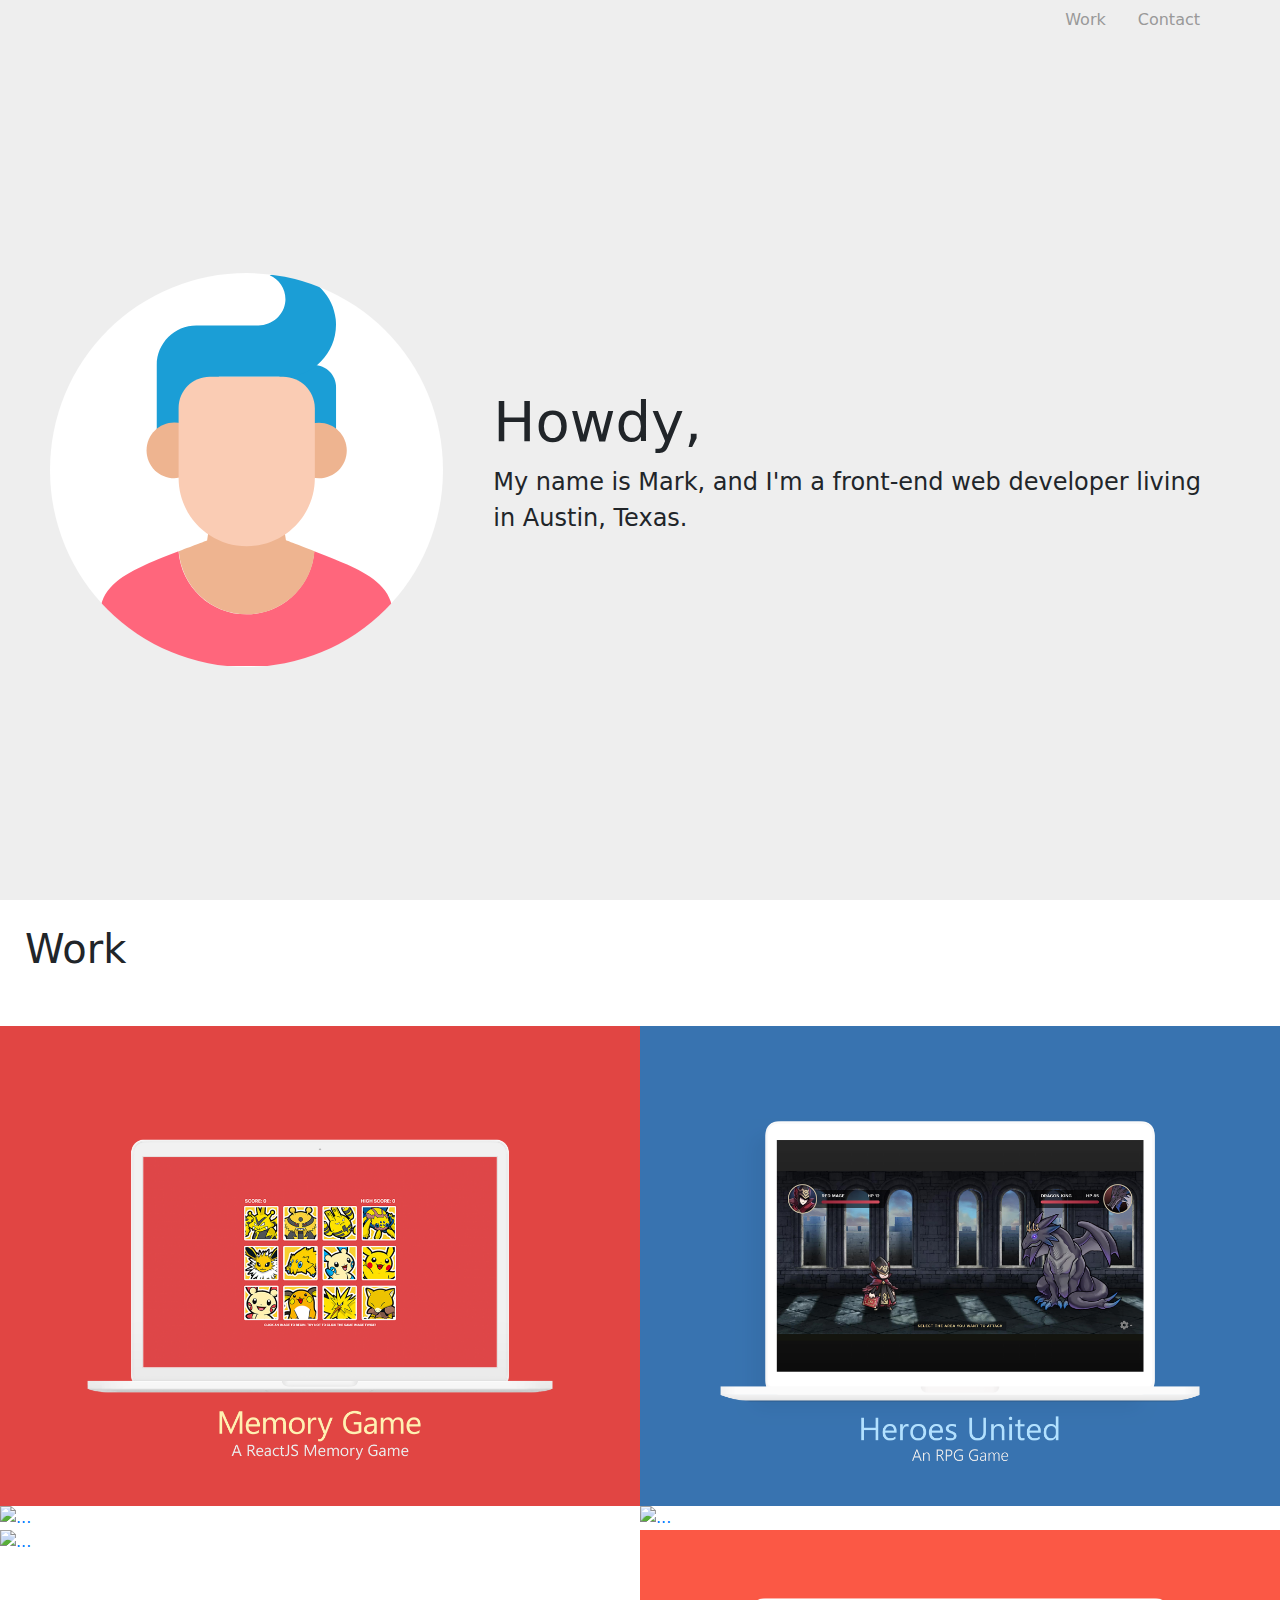
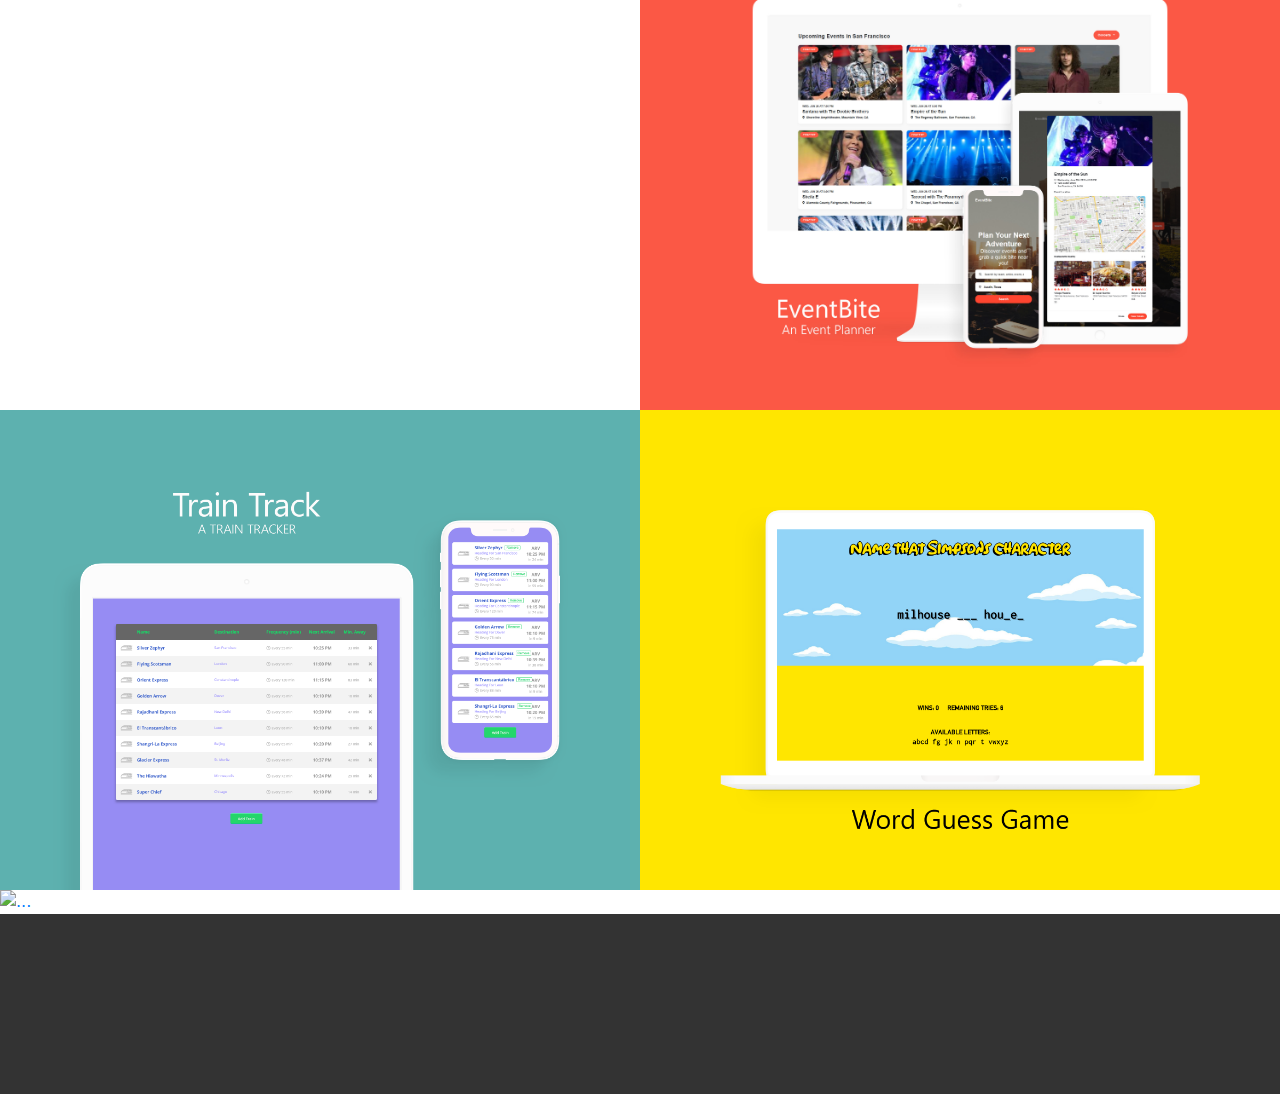
==== index.html @ 24b6d393 "added memory game" ====
<!DOCTYPE html>
<html lang="en">
<head>
    <meta charset="UTF-8">
    <meta name="viewport" content="width=device-width, initial-scale=1.0">
    <meta http-equiv="X-UA-Compatible" content="ie=edge">
    <title>Mark Baker</title>
    <link rel="stylesheet" href="https://stackpath.bootstrapcdn.com/bootstrap/4.3.1/css/bootstrap.min.css" integrity="sha384-ggOyR0iXCbMQv3Xipma34MD+dH/1fQ784/j6cY/iJTQUOhcWr7x9JvoRxT2MZw1T" crossorigin="anonymous">
    <link rel="stylesheet" href="assets/css/style.css">
    <!--  FONT AWESOME  -->
    <script src="https://kit.fontawesome.com/6f1fefd577.js"></script>
    <!--  BOOTSTRAP  -->
    <script src="https://code.jquery.com/jquery-3.3.1.slim.min.js" integrity="sha384-q8i/X+965DzO0rT7abK41JStQIAqVgRVzpbzo5smXKp4YfRvH+8abtTE1Pi6jizo" crossorigin="anonymous"></script>
    <script src="https://cdnjs.cloudflare.com/ajax/libs/popper.js/1.14.7/umd/popper.min.js" integrity="sha384-UO2eT0CpHqdSJQ6hJty5KVphtPhzWj9WO1clHTMGa3JDZwrnQq4sF86dIHNDz0W1" crossorigin="anonymous"></script>
    <script src="https://stackpath.bootstrapcdn.com/bootstrap/4.3.1/js/bootstrap.min.js" integrity="sha384-JjSmVgyd0p3pXB1rRibZUAYoIIy6OrQ6VrjIEaFf/nJGzIxFDsf4x0xIM+B07jRM" crossorigin="anonymous"></script>
</head>
<body>
    <div class="wrapper">
        <nav class="navigation">
            <ul class="nav">
                <!-- <li class="nav-item">
                    <a class="nav-link active" href="#about">About</a>
                </li> -->
                <li class="nav-item">
                    <a class="nav-link" href="#work">Work</a>
                </li>
                <li class="nav-item">
                    <a class="nav-link" href="#contact">Contact</a>
                </li>
            </ul>
        </nav>
        <a name="about"></a>
        <section class="about-container">
            <div class="profile-image"></div>
            <div class="about">
                <h1 class="display-4 greeting">Howdy,</h1>
                <p class="lead">My name is Mark, and I'm a front-end web developer living in Austin, Texas. </p>
                <div class="clear-fix"></div>
            </div>
        </section>
        <a name="work" class="work"><h2>Work</h2></a>
        <section class="work-container">
                <a class="portfolio-links" href="https://markbaker.dev/Memory-Game/"><img src="assets/images/memorygame.png" class="card-image" alt="..."></a>
            <a class="portfolio-links" href="https://heroesunited.herokuapp.com"><img src="assets/images/heroes-united.png" class="card-image" alt="..."></a>
            <a class="portfolio-links" href="https://markb-friendfinder.herokuapp.com/"><img src="assets/images/friendfinder.png" class="card-image" alt="..."></a>
            <a class="portfolio-links" href="https://github.com/i-k0n/Bamazon"><img src="assets/images/bamazon.jpg" class="card-image" alt="..."></a>
            <a class="portfolio-links" href="https://github.com/i-k0n/LIRI"><img src="assets/images/liri.png" class="card-image" alt="..."></a>
            <a class="portfolio-links" href="./work/eventbite/" target="_self"><img src="assets/images/eventbite.jpg" class="card-image" alt="..."></a>
            <a class="portfolio-links" href="https://i-k0n.github.io/Train-Schedule/" target="_blank"><img src="assets/images/train-track.png" class="card-image" alt="..."></a>
            <a class="portfolio-links" href="https://i-k0n.github.io/Word-Guess-Game/" target="_blank"><img src="assets/images/word-guess-game.png" class="card-image" alt="..."></a>
            <a class="portfolio-links" href="https://i-k0n.github.io/GifTastic/" target="_blank"><img src="assets/images/giftastic.jpg" class="card-image" alt="..."></a>
        </section>
        <a name="contact"></a>
        <section class="contact-container">
            <ul>
                <li><a href="mailto:&#x6D;&#x61;&#x72;&#x6B;&#x65;&#x64;&#x77;&#x61;&#x72;&#x64;&#x62;&#x61;&#x6B;&#x65;&#x72;&#x40;&#x67;&#x6D;&#x61;&#x69;&#x6C;&#x2E;&#x63;&#x6F;&#x6D;" target="_blank"><i class="far fa-envelope"></i></a></li>
                <li><a href="https://github.com/i-k0n" target="_blank"><i class="fab fa-github"></i></a></li>
                <li><a href="https://www.linkedin.com/in/mark-baker-3914262a/" target="_blank"><i class="fab fa-linkedin"></i></a></li>
            </ul>
        </section>
    </div>
</body>
</html>
---- assets/css/style.css ----
* {
    box-sizing: border-box;
}

html {
    scroll-behavior: smooth;
}

html, body {

}

body {
    font-family: -apple-system,system-ui,BlinkMacSystemFont,"Segoe UI",Roboto,"Helvetica Neue",Arial,sans-serif;
    overflow-y: auto;
    overflow-y: overlay;
}

ul {
    list-style: none;
    margin: 0;
    padding: 0;
}

li {
    display: inline;
}

.wrapper {
    display: grid;
}

.navigation {

}

.nav {
    justify-content: flex-end;
    padding-right: 5vw;
    background-color: #eee;
}

.single .nav {
    background-color: #fff;
}

a.nav-link {
    color: #999;
}

a.nav-link:hover {
    color: #333;
}

.about {
}

.about-container {
    width: 100%;
    height: calc(100vh - 40px);
    background-color: #eee;
    display: grid;
    grid-template-columns: 1fr 2fr;
    grid-template-rows: 1fr;
    padding: 50px;
}

.profile-image {
    width: 100%;
    padding-top: 100%;
    height: 0;
    background-color: #fff;
    border-radius: 50%;
    /* margin: 50px; */
    background: url(../images/profile.svg) no-repeat #fff;
    align-self: center;
}

.about {
    padding-left: 50px;
    align-self: center;
}

.greeting {
}

.lead {
    font-size: 1.5em;
    font-weight: 200;
}

.clear-fix {
    clear: both;
}

a.work {
    height: 14vh;
}

a.work h2 {
    font-size: 2.5em;
    font-weight: 400;
    padding: 25px 25px 10px;
}

.card-container {
    display: flex;
    /* padding: 10px 50px; */
}

.card {
    width: calc(50% - 10px);
    margin: 15px;
    border-radius: 0.4em;
    border: 0;
}

.green-bg {
    background-image: linear-gradient(#0d7e69, #04BF9D);
}

.orange-bg {
    background-image: linear-gradient(#D97B73, #F2B279);
}

.blue-bg {
    background-image: linear-gradient(#1B7EA6, #66C4D9);
}

.work-container {
}

.card-image {
    width: 50vw;
    float: left;
}

.card-image:hover {
    /* top: 0vw; */
}

a.portfolio-links {
    position: relative;
}

a.portfolio-links img {
    opacity: 1;
}

a.portfolio-links img:hover {
    opacity: 0.85;
}

.contact-container {
    background-color: #333;
    height: 20vmin;
    display: grid;
    justify-content: center;
    align-content: center;
    font-size: 1.75rem;
}

.contact-container li {
    padding: 0.4rem;
}

.contact-container a {
    color: #04BF9D;
}

.contact-container a:hover {
    color: #fff;
}

/*       SINGLE PAGES        */
.single .wrapper {
    margin: 0 4vw;
}

.project-info-short {
    /* padding-left: 4vw; */
}

.project-title {
    font-family: 'Playfair Display', serif;
    margin-bottom: 0;
}

.project-short-info {
    color: #999;
    font-size: 1.2em;
    font-family: 'Source Sans Pro', sans-serif;
}

.single figure {
    padding: 1vw 0;
}

figure img {
    max-width: 92vw;
}

.project-info-writeup {
    padding: 0 5vw;
    color: #333;
}

.project-info-titles {
    font-size: 1.25rem;
    text-transform: uppercase;
    font-family: 'Playfair Display';
}


/*      MEDIA QUERIES       */
@media screen and (max-width: 800px) {

    .about-container {
        grid-template-columns: 1fr;
        grid-template-rows: 1fr 1fr;
    }

    .profile-image {
        justify-self: center;
        width: 70%;
        padding-top: 70%;
    }

    .card-image {
        width: 100vw;
        float: left;
    }
}

@media screen and (max-width: 500px) {

    .profile-image {
        justify-self: center;
        width: 100%;
        padding-top: 100%;
    }
}
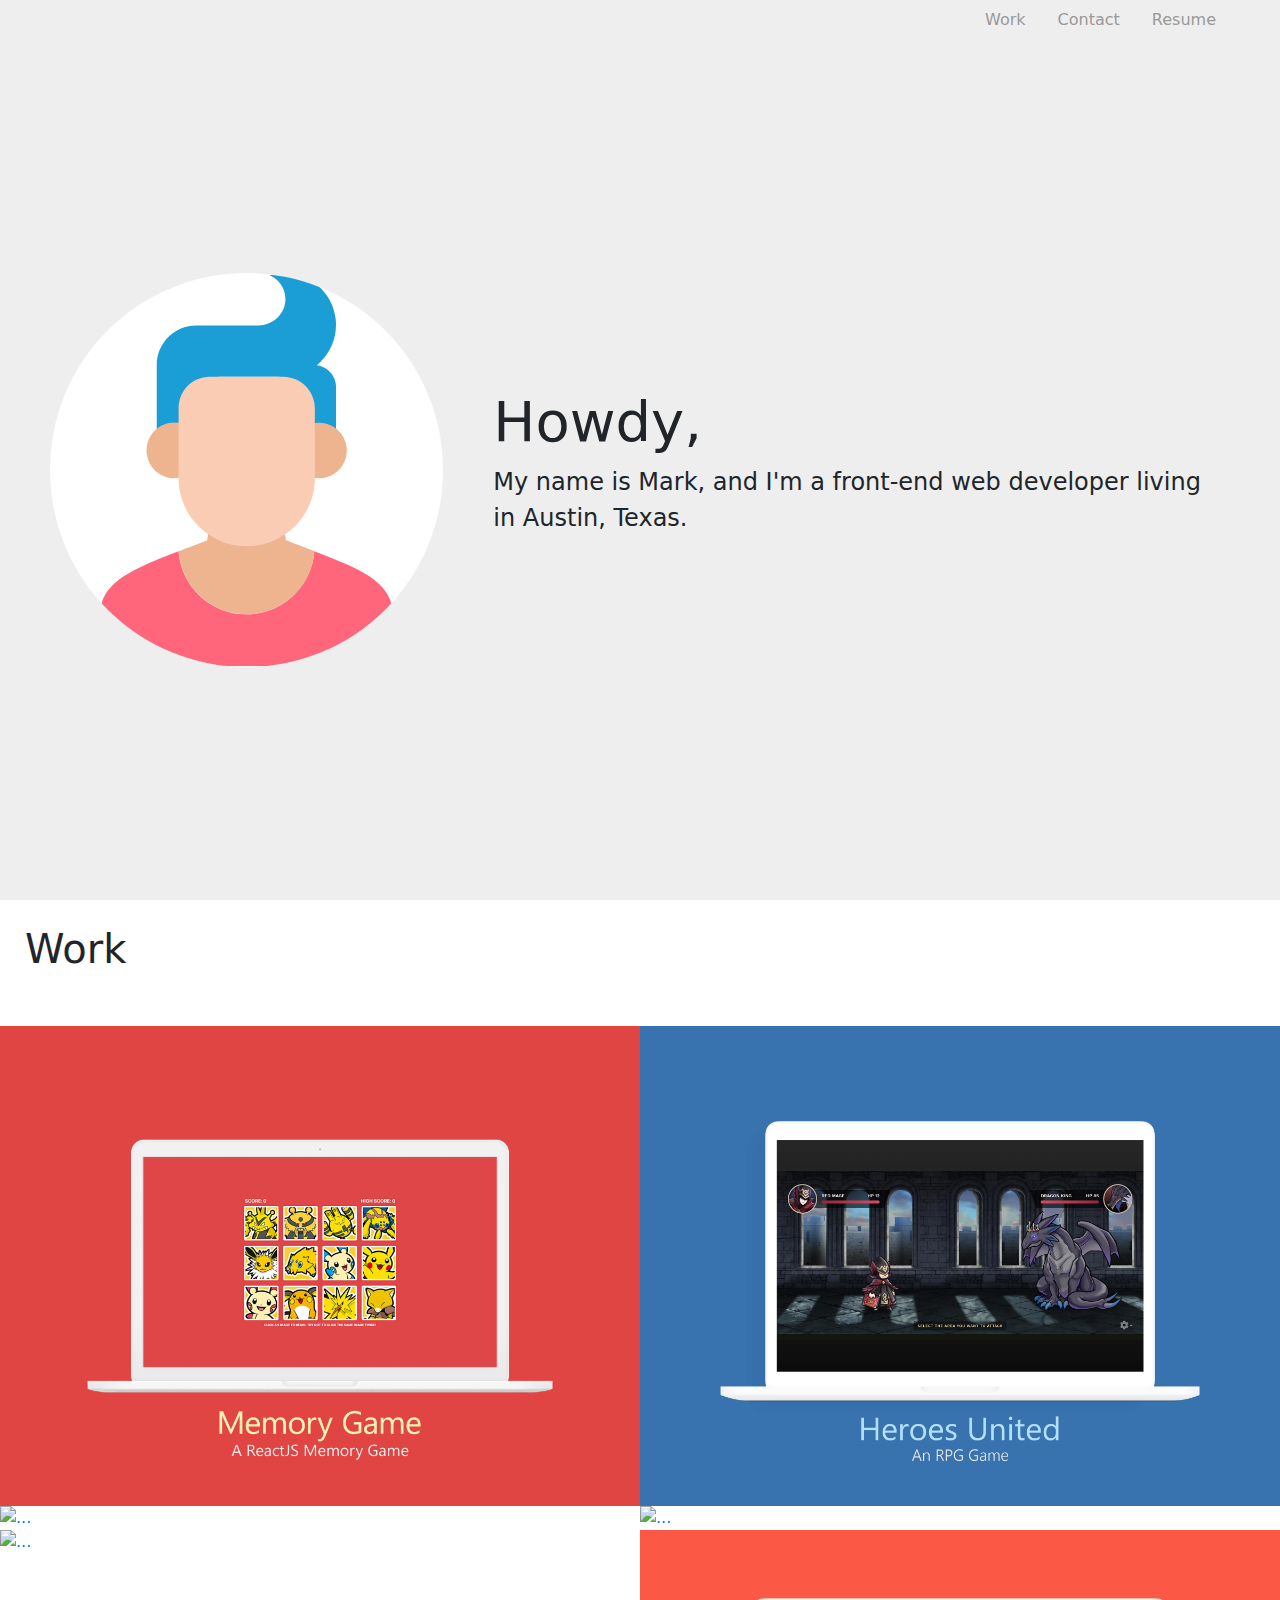
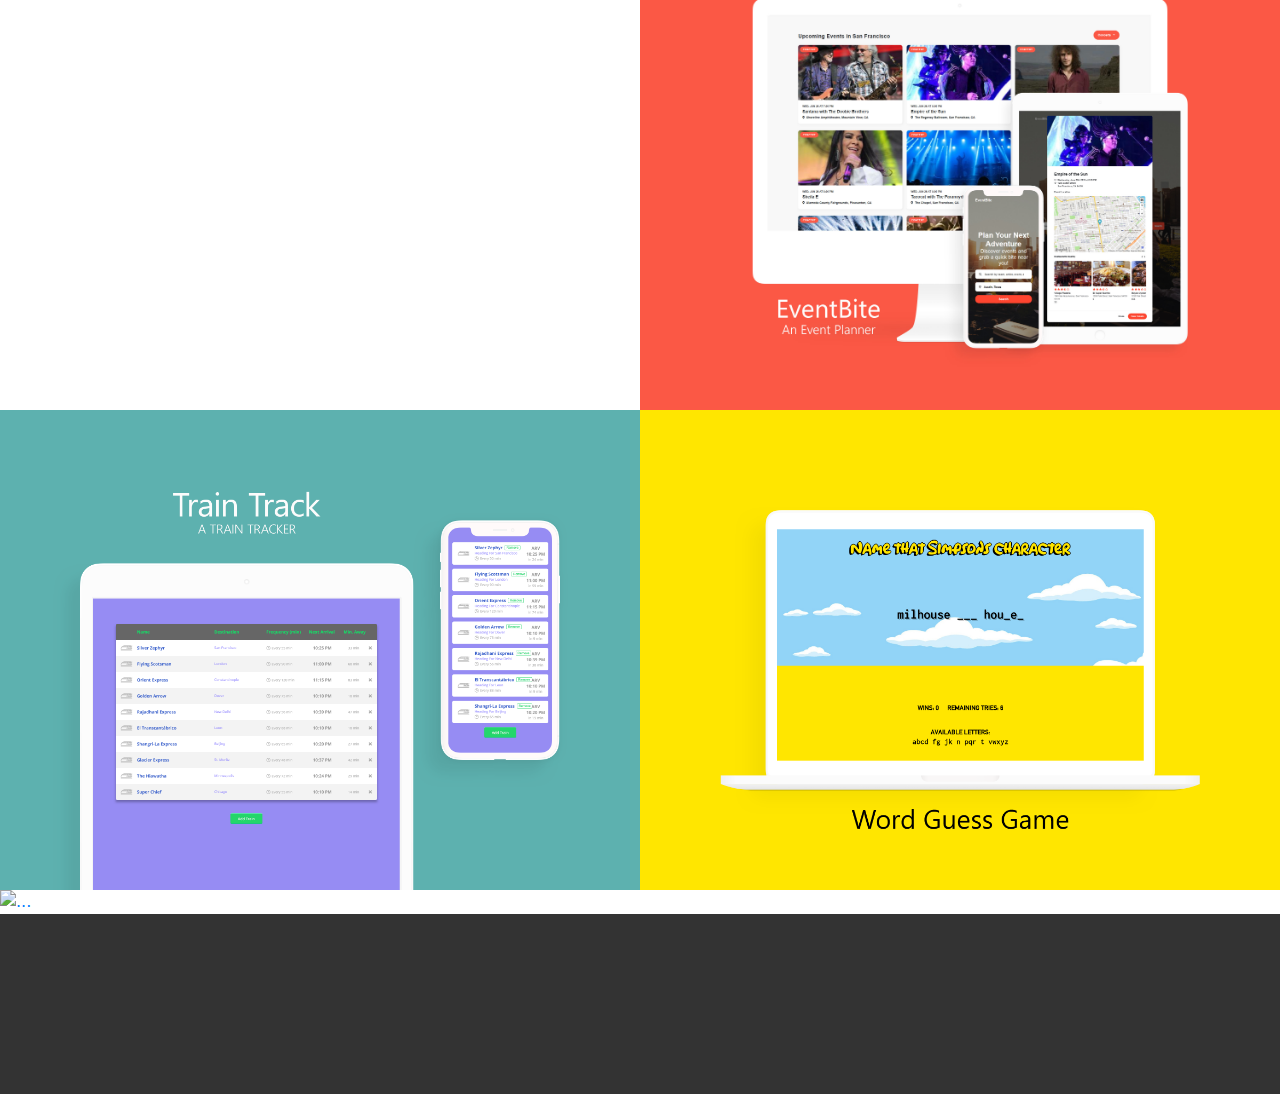
==== commit 84d28482: "added resume link, github button" ====
--- a/index.html
+++ b/index.html
@@ -27,6 +27,9 @@
                 <li class="nav-item">
                     <a class="nav-link" href="#contact">Contact</a>
                 </li>
+                <li class="nav-item">
+                    <a class="nav-link" href="mark-baker-resume.pdf">Resume</a>
+                </li>
             </ul>
         </nav>
         <a name="about"></a>
@@ -40,8 +43,8 @@
         </section>
         <a name="work" class="work"><h2>Work</h2></a>
         <section class="work-container">
-                <a class="portfolio-links" href="https://markbaker.dev/Memory-Game/"><img src="assets/images/memorygame.png" class="card-image" alt="..."></a>
-            <a class="portfolio-links" href="https://heroesunited.herokuapp.com"><img src="assets/images/heroes-united.png" class="card-image" alt="..."></a>
+            <a class="portfolio-links" href="https://markbaker.dev/Memory-Game/"><img src="assets/images/memorygame.png" class="card-image" alt="..."></a>
+            <a class="portfolio-links" href="./work/heroes-united/"><img src="assets/images/heroes-united.png" class="card-image" alt="..."></a>
             <a class="portfolio-links" href="https://markb-friendfinder.herokuapp.com/"><img src="assets/images/friendfinder.png" class="card-image" alt="..."></a>
             <a class="portfolio-links" href="https://github.com/i-k0n/Bamazon"><img src="assets/images/bamazon.jpg" class="card-image" alt="..."></a>
             <a class="portfolio-links" href="https://github.com/i-k0n/LIRI"><img src="assets/images/liri.png" class="card-image" alt="..."></a>
--- a/assets/css/style.css
+++ b/assets/css/style.css
@@ -46,6 +46,10 @@
 
 a.nav-link {
     color: #999;
+}
+
+li.nav-item:last-child > a {
+    padding-right: 0;
 }
 
 a.nav-link:hover {
@@ -173,12 +177,17 @@
 }
 
 /*       SINGLE PAGES        */
+.single {
+    padding-bottom: 8vmax;
+}
+
 .single .wrapper {
     margin: 0 4vw;
-}
-
-.project-info-short {
-    /* padding-left: 4vw; */
+    color: #333;
+}
+
+.project-info-head {
+    padding-left: 5vw;
 }
 
 .project-title {
@@ -187,28 +196,56 @@
 }
 
 .project-short-info {
-    color: #999;
     font-size: 1.2em;
     font-family: 'Source Sans Pro', sans-serif;
+    float: left;
+}
+
+.project-button-link {
+    float: right;
+    margin: 0 .5rem;
+}
+
+a.project-button-link:nth-child(3) {
+    margin-right: 5vw;
+}
+
+.project-button {
+    padding: 0.4rem 0.6rem;
+    border: 0px;
+    border-radius: .25rem;
+    background-color: #333;
+    color: #fff;
+    font-size: 0.9rem;
+    transition: background-color 500ms;
+}
+
+.btn-img {
+    width: 1.1vmax;
+    margin: 0 0.15rem 0.2rem 0;
+}
+
+.project-button:hover {
+    background-color: #275c94;
 }
 
 .single figure {
-    padding: 1vw 0;
+    padding: 0vw 5vw 1vw;
 }
 
 figure img {
-    max-width: 92vw;
+    max-width: 82vw;
 }
 
 .project-info-writeup {
     padding: 0 5vw;
-    color: #333;
 }
 
 .project-info-titles {
     font-size: 1.25rem;
     text-transform: uppercase;
-    font-family: 'Playfair Display';
+    font-family: 'Open Sans', sans-serif;
+    font-weight: 700;
 }
 
 
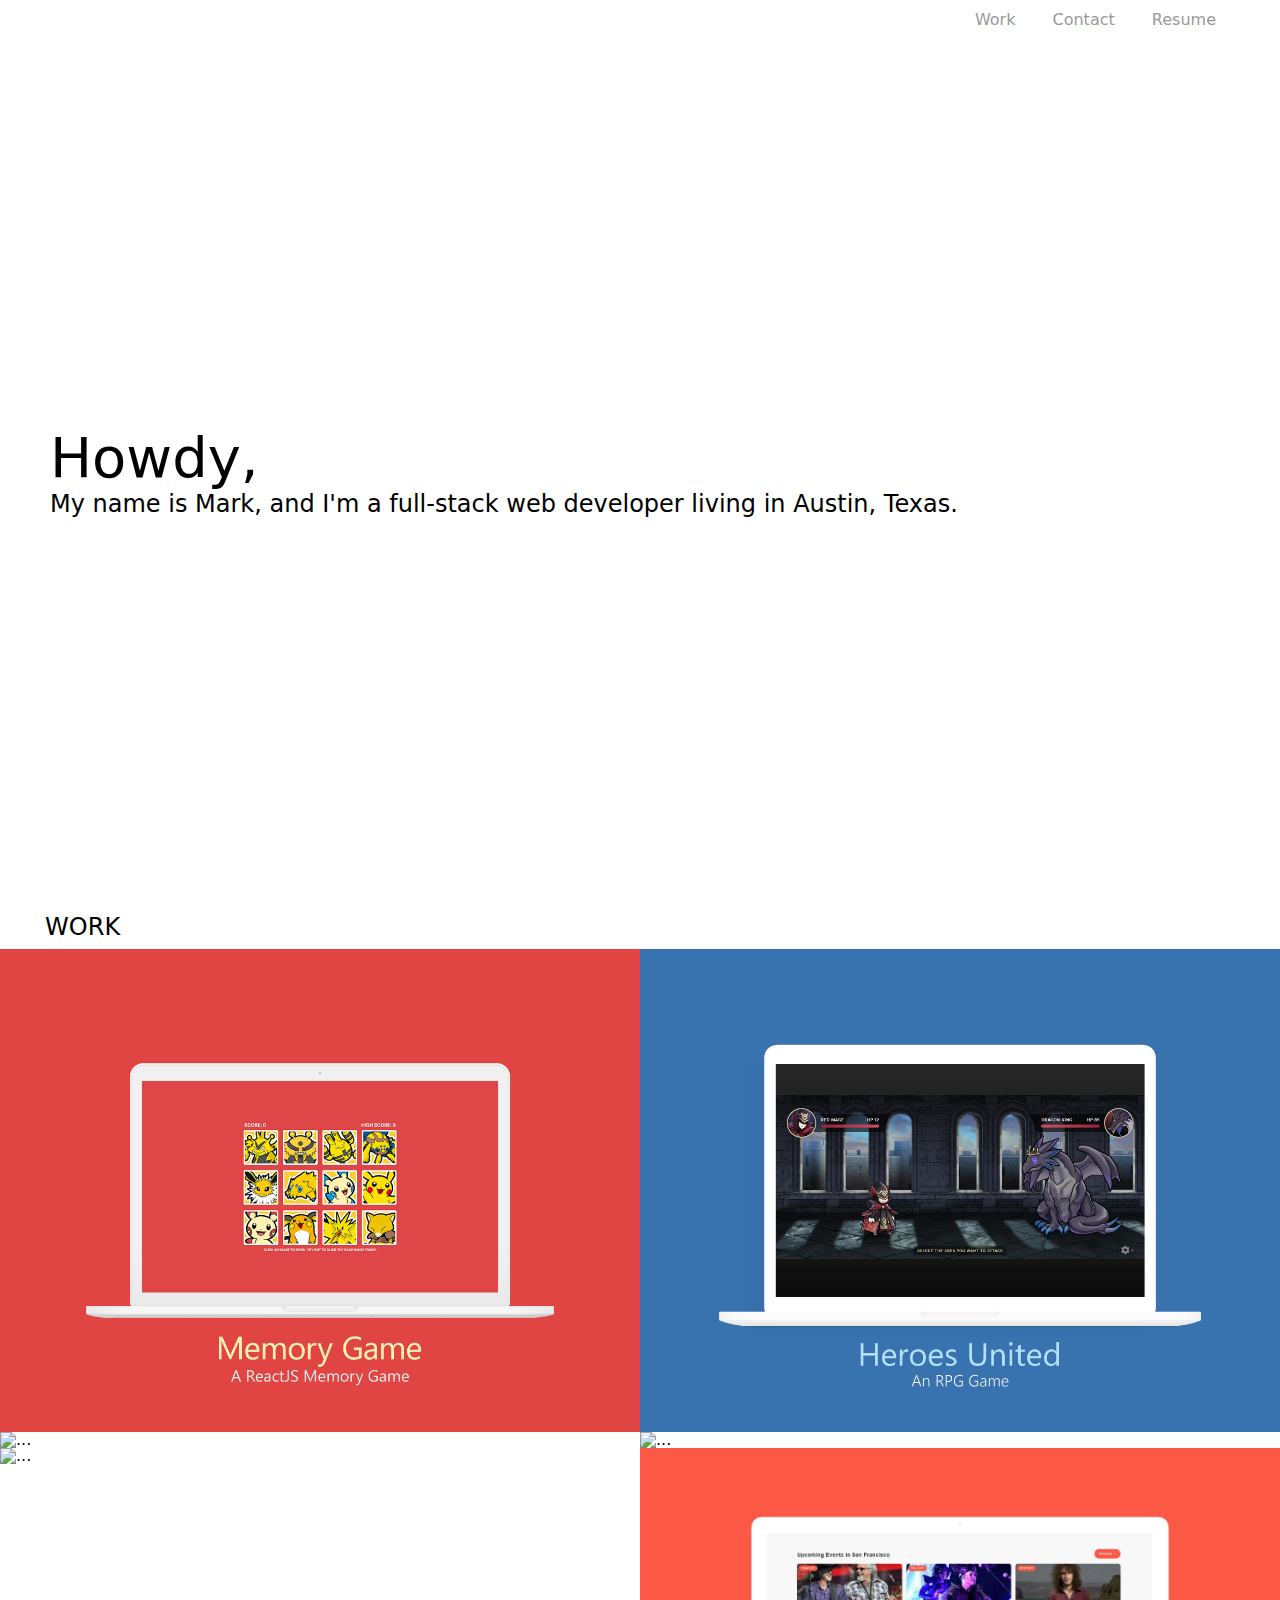
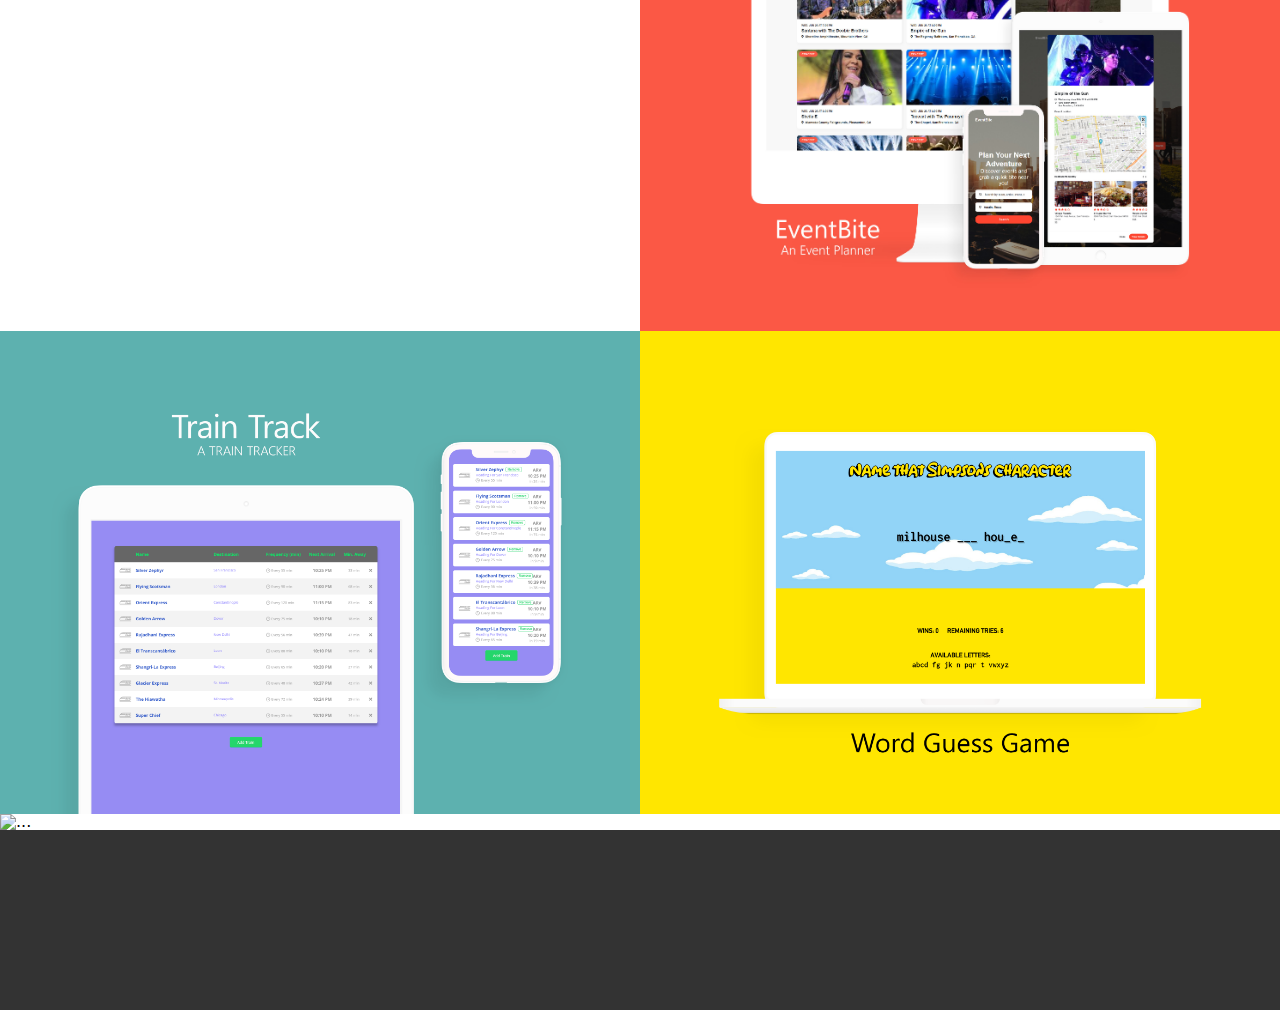
==== commit ae05a2a9: "removed Bootstrap" ====
--- a/index.html
+++ b/index.html
@@ -1,22 +1,28 @@
 <!DOCTYPE html>
 <html lang="en">
+
 <head>
     <meta charset="UTF-8">
     <meta name="viewport" content="width=device-width, initial-scale=1.0">
     <meta http-equiv="X-UA-Compatible" content="ie=edge">
     <title>Mark Baker</title>
-    <link rel="stylesheet" href="https://stackpath.bootstrapcdn.com/bootstrap/4.3.1/css/bootstrap.min.css" integrity="sha384-ggOyR0iXCbMQv3Xipma34MD+dH/1fQ784/j6cY/iJTQUOhcWr7x9JvoRxT2MZw1T" crossorigin="anonymous">
+    <link rel="stylesheet" href="assets/css/reset.css">
     <link rel="stylesheet" href="assets/css/style.css">
     <!--  FONT AWESOME  -->
     <script src="https://kit.fontawesome.com/6f1fefd577.js"></script>
-    <!--  BOOTSTRAP  -->
-    <script src="https://code.jquery.com/jquery-3.3.1.slim.min.js" integrity="sha384-q8i/X+965DzO0rT7abK41JStQIAqVgRVzpbzo5smXKp4YfRvH+8abtTE1Pi6jizo" crossorigin="anonymous"></script>
-    <script src="https://cdnjs.cloudflare.com/ajax/libs/popper.js/1.14.7/umd/popper.min.js" integrity="sha384-UO2eT0CpHqdSJQ6hJty5KVphtPhzWj9WO1clHTMGa3JDZwrnQq4sF86dIHNDz0W1" crossorigin="anonymous"></script>
-    <script src="https://stackpath.bootstrapcdn.com/bootstrap/4.3.1/js/bootstrap.min.js" integrity="sha384-JjSmVgyd0p3pXB1rRibZUAYoIIy6OrQ6VrjIEaFf/nJGzIxFDsf4x0xIM+B07jRM" crossorigin="anonymous"></script>
 </head>
+
 <body>
     <div class="wrapper">
+
         <nav class="navigation">
+            <div class="hamburger-menu">
+                <div class="hamburger">
+                    <span></span>
+                    <span></span>
+                    <span></span>
+                </div>
+            </div>
             <ul class="nav">
                 <!-- <li class="nav-item">
                     <a class="nav-link active" href="#about">About</a>
@@ -34,33 +40,85 @@
         </nav>
         <a name="about"></a>
         <section class="about-container">
-            <div class="profile-image"></div>
+            <!-- <div class="profile-image"></div> -->
             <div class="about">
                 <h1 class="display-4 greeting">Howdy,</h1>
-                <p class="lead">My name is Mark, and I'm a front-end web developer living in Austin, Texas. </p>
+                <p class="lead">My name is Mark, and I'm a full-stack web developer living in Austin, Texas. </p>
                 <div class="clear-fix"></div>
             </div>
         </section>
-        <a name="work" class="work"><h2>Work</h2></a>
+        <a name="work" class="work">
+            <h2><span>#</span>Work</h2>
+        </a>
         <section class="work-container">
-            <a class="portfolio-links" href="https://markbaker.dev/Memory-Game/"><img src="assets/images/memorygame.png" class="card-image" alt="..."></a>
-            <a class="portfolio-links" href="./work/heroes-united/"><img src="assets/images/heroes-united.png" class="card-image" alt="..."></a>
-            <a class="portfolio-links" href="https://markb-friendfinder.herokuapp.com/"><img src="assets/images/friendfinder.png" class="card-image" alt="..."></a>
-            <a class="portfolio-links" href="https://github.com/i-k0n/Bamazon"><img src="assets/images/bamazon.jpg" class="card-image" alt="..."></a>
-            <a class="portfolio-links" href="https://github.com/i-k0n/LIRI"><img src="assets/images/liri.png" class="card-image" alt="..."></a>
-            <a class="portfolio-links" href="./work/eventbite/" target="_self"><img src="assets/images/eventbite.jpg" class="card-image" alt="..."></a>
-            <a class="portfolio-links" href="https://i-k0n.github.io/Train-Schedule/" target="_blank"><img src="assets/images/train-track.png" class="card-image" alt="..."></a>
-            <a class="portfolio-links" href="https://i-k0n.github.io/Word-Guess-Game/" target="_blank"><img src="assets/images/word-guess-game.png" class="card-image" alt="..."></a>
-            <a class="portfolio-links" href="https://i-k0n.github.io/GifTastic/" target="_blank"><img src="assets/images/giftastic.jpg" class="card-image" alt="..."></a>
+            <div class="project-item">
+                <img src="assets/images/memorygame.png" class="card-image" alt="..." />
+                <a class="portfolio-links" href="https://markbaker.dev/Memory-Game/">
+                    <figcaption class="view-project">View Project</figcaption>
+                </a>
+            </div>
+            <div class="project-item">
+                <img src="assets/images/heroes-united.png" class="card-image" alt="..." />
+                <a class="portfolio-links" href="./work/heroes-united/">
+                    <figcaption class="view-project">View Project</figcaption>
+                </a>
+            </div>
+            <div class="project-item">
+                <img src="assets/images/friendfinder.png" class="card-image" alt="..." />
+                <a class="portfolio-links" href="https://markb-friendfinder.herokuapp.com/">
+                    <figcaption class="view-project">View Project</figcaption>
+                </a>
+            </div>
+            <div class="project-item">
+                <img src="assets/images/bamazon.jpg" class="card-image" alt="..." />
+                <a class="portfolio-links" href="https://github.com/i-k0n/Bamazon">
+                    <figcaption class="view-project">View Project</figcaption>
+                </a>
+            </div>
+            <div class="project-item">
+                <img src="assets/images/liri.png" class="card-image" alt="..." />
+                <a class="portfolio-links" href="https://github.com/i-k0n/LIRI">
+                    <figcaption class="view-project">View Project</figcaption>
+                </a>
+            </div>
+            <div class="project-item">
+                <img src="assets/images/eventbite.jpg" class="card-image" alt="..." />
+                <a class="portfolio-links" href="./work/eventbite/">
+                    <figcaption class="view-project">View Project</figcaption>
+                </a>
+            </div>
+            <div class="project-item">
+                <img src="assets/images/train-track.png" class="card-image" alt="..." />
+                <a class="portfolio-links" href="https://i-k0n.github.io/Train-Schedule/">
+                    <figcaption class="view-project">View Project</figcaption>
+                </a>
+            </div>
+            <div class="project-item">
+                <img src="assets/images/word-guess-game.png" class="card-image" alt="..." />
+                <a class="portfolio-links" href="https://i-k0n.github.io/Word-Guess-Game/">
+                    <figcaption class="view-project">View Project</figcaption>
+                </a>
+            </div>
+            <div class="project-item">
+                <img src="assets/images/giftastic.jpg" class="card-image" alt="..." />
+                <a class="portfolio-links" href="https://i-k0n.github.io/GifTastic/">
+                    <figcaption class="view-project">View Project</figcaption>
+                </a>
+            </div>
         </section>
         <a name="contact"></a>
         <section class="contact-container">
             <ul>
-                <li><a href="mailto:&#x6D;&#x61;&#x72;&#x6B;&#x65;&#x64;&#x77;&#x61;&#x72;&#x64;&#x62;&#x61;&#x6B;&#x65;&#x72;&#x40;&#x67;&#x6D;&#x61;&#x69;&#x6C;&#x2E;&#x63;&#x6F;&#x6D;" target="_blank"><i class="far fa-envelope"></i></a></li>
+                <li><a href="mailto:&#x6D;&#x61;&#x72;&#x6B;&#x65;&#x64;&#x77;&#x61;&#x72;&#x64;&#x62;&#x61;&#x6B;&#x65;&#x72;&#x40;&#x67;&#x6D;&#x61;&#x69;&#x6C;&#x2E;&#x63;&#x6F;&#x6D;"
+                        target="_blank"><i class="far fa-envelope"></i></a></li>
                 <li><a href="https://github.com/i-k0n" target="_blank"><i class="fab fa-github"></i></a></li>
-                <li><a href="https://www.linkedin.com/in/mark-baker-3914262a/" target="_blank"><i class="fab fa-linkedin"></i></a></li>
+                <li><a href="https://www.linkedin.com/in/mark-baker-3914262a/" target="_blank"><i
+                            class="fab fa-linkedin"></i></a></li>
+                <li><a href="https://codepen.io/markbaker" target="_blank"><i class="fab fa-codepen"></i></a></li>
             </ul>
         </section>
     </div>
+    <script src="assets/javascript/script.js"></script>
 </body>
+
 </html>--- a/assets/css/style.css
+++ b/assets/css/style.css
@@ -1,279 +1,413 @@
 * {
-    box-sizing: border-box;
+  box-sizing: border-box;
 }
 
 html {
-    scroll-behavior: smooth;
-}
-
-html, body {
-
+  scroll-behavior: smooth;
 }
 
 body {
-    font-family: -apple-system,system-ui,BlinkMacSystemFont,"Segoe UI",Roboto,"Helvetica Neue",Arial,sans-serif;
-    overflow-y: auto;
-    overflow-y: overlay;
+  font-family: -apple-system, system-ui, BlinkMacSystemFont, "Segoe UI", Roboto,
+    "Helvetica Neue", Arial, sans-serif;
+  overflow-y: auto;
+  overflow-y: overlay;
 }
 
 ul {
-    list-style: none;
-    margin: 0;
-    padding: 0;
+  list-style: none;
+  margin: 0;
+  padding: 0;
 }
 
 li {
-    display: inline;
+  display: inline;
+}
+
+a {
+  text-decoration: none;
+  background-color: transparent;
 }
 
 .wrapper {
-    display: grid;
+  display: grid;
 }
 
 .navigation {
-
+  justify-self: end;
+  align-items: center;
+  position: relative;
+  z-index: 1;
+  overflow: hidden;
+  display: flex;
+  height: 40px;
+  right: -256px;
+  transition: 500ms;
+}
+
+.navigation.open {
+    right: 0px;
+}
+
+.hamburger-menu {
+  height: 40px;
+  width: 42px;
+  position: relative;
+  left: 0px;
+  background-color: #fff;
+  cursor: pointer;
+  display: flex;
+}
+
+.hamburger {
+  margin: 0 auto;
+  position: relative;
+  padding: 7px 5px 3px;
+}
+
+.hamburger span {
+  display: block;
+  width: 24px;
+  height: 3px;
+  background-color: #999;
+  margin: 0 auto;
+  position: relative;
+  border-radius: 3px;
+  transition: top 300ms 600ms, transform 150ms 300ms, opacity 150ms 300ms;
+}
+
+.hamburger span:nth-child(1) {
+  top: 5px;
+  transform: rotate(0);
+}
+
+.navigation.open .hamburger span:nth-child(1) {
+  transform: rotate(45deg);
+  top: 13px;
+  transition: top 150ms 300ms, transform 300ms 600ms;
+}
+
+.hamburger span:nth-child(2) {
+  top: 10px;
+}
+
+.navigation.open .hamburger span:nth-child(2) {
+  opacity: 0;
+  transition: opacity 150ms 300ms;
+}
+
+.hamburger span:nth-child(3) {
+  top: 15px;
+  transform: rotate(0);
+}
+
+.navigation.open .hamburger span:nth-child(3) {
+  transform: rotate(-45deg);
+  top: 7px;
+  transition: top 150ms 300ms, transform 300ms 600ms;
 }
 
 .nav {
-    justify-content: flex-end;
-    padding-right: 5vw;
-    background-color: #eee;
+  justify-content: flex-end;
+  padding-right: 5vw;
+  background-color: #fff;
 }
 
 .single .nav {
-    background-color: #fff;
+  background-color: #fff;
 }
 
 a.nav-link {
-    color: #999;
+  color: #999;
+  padding: .5rem 1rem;
 }
 
 li.nav-item:last-child > a {
-    padding-right: 0;
+  padding-right: 0;
 }
 
 a.nav-link:hover {
-    color: #333;
+  color: #333;
+}
+
+.greeting {
+    font-size: 3.5rem;
+    font-weight: 300;
+    line-height: 1.2;
+}
+
+.about-container {
+  width: 100%;
+  height: calc(100vh - 40px);
+  background-color: #fff;
+  display: grid;
+  grid-template-columns: 1fr;
+  grid-template-rows: 1fr;
+  padding: 50px;
+  position: relative;
+}
+
+.about-container::after {
+  content: "";
+  position: absolute;
+  display: block;
+  background: url(../images/angle-down.svg);
+  width: 42px;
+  height: 42px;
+  left: calc(50% - (35px / 2));
+  bottom: 10px;
+  animation: 2s infinite arrow-bounce;
+}
+
+@keyframes arrow-bounce {
+  0% {
+    transform: translateY(-10px);
+  }
+  40% {
+    transform: translateY(0);
+  }
+  100% {
+    transform: translateY(-10px);
+  }
 }
 
 .about {
-}
-
-.about-container {
-    width: 100%;
-    height: calc(100vh - 40px);
-    background-color: #eee;
-    display: grid;
-    grid-template-columns: 1fr 2fr;
-    grid-template-rows: 1fr;
-    padding: 50px;
-}
-
-.profile-image {
-    width: 100%;
-    padding-top: 100%;
-    height: 0;
-    background-color: #fff;
-    border-radius: 50%;
-    /* margin: 50px; */
-    background: url(../images/profile.svg) no-repeat #fff;
-    align-self: center;
-}
-
-.about {
-    padding-left: 50px;
-    align-self: center;
-}
-
-.greeting {
+  padding-left: 0;
+  align-self: center;
 }
 
 .lead {
-    font-size: 1.5em;
-    font-weight: 200;
+  font-size: 1.5em;
+  font-weight: 200;
 }
 
 .clear-fix {
-    clear: both;
-}
-
-a.work {
-    height: 14vh;
+  clear: both;
 }
 
 a.work h2 {
-    font-size: 2.5em;
-    font-weight: 400;
-    padding: 25px 25px 10px;
-}
-
-.card-container {
-    display: flex;
-    /* padding: 10px 50px; */
-}
-
-.card {
-    width: calc(50% - 10px);
-    margin: 15px;
-    border-radius: 0.4em;
-    border: 0;
-}
-
-.green-bg {
-    background-image: linear-gradient(#0d7e69, #04BF9D);
-}
-
-.orange-bg {
-    background-image: linear-gradient(#D97B73, #F2B279);
-}
-
-.blue-bg {
-    background-image: linear-gradient(#1B7EA6, #66C4D9);
+  font-size: 1.5em;
+  font-weight: 400;
+  padding: 15px 25px 10px;
+  text-transform: uppercase;
+}
+
+a.work h2:hover > span {
+  opacity: 1;
+}
+
+a.work > h2 > span {
+  opacity: 0;
+  color: dodgerblue;
+  font-weight: 500;
 }
 
 .work-container {
+  display: grid;
+  grid-template-columns: 1fr;
+}
+
+.project-item {
+  position: relative;
+  display: block;
+  width: 100%;
+  height: 100%;
 }
 
 .card-image {
-    width: 50vw;
-    float: left;
-}
-
-.card-image:hover {
-    /* top: 0vw; */
-}
-
-a.portfolio-links {
-    position: relative;
-}
-
-a.portfolio-links img {
-    opacity: 1;
-}
-
-a.portfolio-links img:hover {
-    opacity: 0.85;
+  max-width: 100%;
+  object-fit: cover;
+  height: 100%;
+  width: 100%;
+}
+
+.view-project {
+  position: absolute;
+  display: flex;
+  flex-direction: column;
+  justify-content: center;
+  align-items: center;
+  top: 0;
+  left: 0;
+  width: 100%;
+  height: 100%;
+  text-align: center;
+  opacity: 0;
+  z-index: 1;
+  transition: 250ms;
+  background-color: #fffd;
+  font-family: -apple-system, BlinkMacSystemFont, "Segoe UI", Roboto, Oxygen,
+    Ubuntu, Cantarell, "Open Sans", "Helvetica Neue", sans-serif;
+  font-size: 1.5rem;
+  color: #000;
+  font-weight: 700;
+  text-transform: uppercase;
+}
+
+.view-project:hover {
+  opacity: 1;
+  font-size: 1.2rem;
 }
 
 .contact-container {
-    background-color: #333;
-    height: 20vmin;
-    display: grid;
-    justify-content: center;
-    align-content: center;
-    font-size: 1.75rem;
+  background-color: #333;
+  height: 20vmin;
+  display: grid;
+  justify-content: center;
+  align-content: center;
+  font-size: 1.75rem;
 }
 
 .contact-container li {
-    padding: 0.4rem;
+  padding: 0.4rem;
 }
 
 .contact-container a {
-    color: #04BF9D;
+  color: #04bf9d;
 }
 
 .contact-container a:hover {
-    color: #fff;
+  color: #fff;
 }
 
 /*       SINGLE PAGES        */
 .single {
-    padding-bottom: 8vmax;
+  padding-bottom: 8vmax;
 }
 
 .single .wrapper {
-    margin: 0 4vw;
-    color: #333;
+  margin: 0 4vw;
+  color: #333;
+  justify-items: center;
+  grid-row-gap: 1rem;
 }
 
 .project-info-head {
-    padding-left: 5vw;
+  padding: 0 5vw;
+  width: 100%;
 }
 
 .project-title {
-    font-family: 'Playfair Display', serif;
-    margin-bottom: 0;
+  font-family: "Playfair Display", serif;
+  margin-bottom: 0;
+}
+
+.project-info-meta-container {
+  display: grid;
+  grid-template-columns: 1fr 140px 115px;
+  grid-template-rows: 1fr;
+  grid-column-gap: 0.5rem;
+  align-items: flex-end;
 }
 
 .project-short-info {
-    font-size: 1.2em;
-    font-family: 'Source Sans Pro', sans-serif;
-    float: left;
-}
-
-.project-button-link {
-    float: right;
-    margin: 0 .5rem;
-}
-
-a.project-button-link:nth-child(3) {
-    margin-right: 5vw;
+  font-size: 1.2em;
+  font-family: "Source Sans Pro", sans-serif;
+  padding-right: 75px;
+  margin-bottom: 0.5rem;
+}
+
+a.project-button-link:nth-child(2) {
+  margin-right: 0;
 }
 
 .project-button {
-    padding: 0.4rem 0.6rem;
-    border: 0px;
-    border-radius: .25rem;
-    background-color: #333;
-    color: #fff;
-    font-size: 0.9rem;
-    transition: background-color 500ms;
+  padding: 0.4rem 0.6rem;
+  border: 0px;
+  border-radius: 0.25rem;
+  background-color: #333;
+  color: #fff;
+  font-size: 0.9rem;
+  transition: background-color 500ms;
 }
 
 .btn-img {
-    width: 1.1vmax;
-    margin: 0 0.15rem 0.2rem 0;
-}
-
-.project-button:hover {
-    background-color: #275c94;
-}
-
-.single figure {
-    padding: 0vw 5vw 1vw;
+  width: 1rem;
+  margin: 0 0.15rem 0.2rem 0;
+}
+
+.heroesunited .project-button:hover {
+  background-color: #275c94;
+}
+
+.eventbite .project-button:hover {
+  background-color: #fb5845;
+}
+
+.heroes-united-animation-examples {
+  padding: 0vw 5vw 1vw;
+  display: flex;
+  flex-direction: row;
+}
+
+.hero-image {
+  margin-top: -0.5rem;
+}
+
+.hero-image img {
+  /* some may not like how this looks */
+  border-top-right-radius: 0.25rem;
+}
+
+figure {
+  margin: 0;
 }
 
 figure img {
-    max-width: 82vw;
+  width: 82vw;
 }
 
 .project-info-writeup {
-    padding: 0 5vw;
+  padding: 0 5vw;
+  width: 100%;
 }
 
 .project-info-titles {
-    font-size: 1.25rem;
-    text-transform: uppercase;
-    font-family: 'Open Sans', sans-serif;
-    font-weight: 700;
-}
-
+  font-size: 1.25rem;
+  text-transform: uppercase;
+  font-family: "Open Sans", sans-serif;
+  font-weight: 700;
+}
+
+/*      VIDEOS      */
+.damage-zones {
+  width: 20vw;
+  margin-right: 20px;
+}
+
+/* breaks above 1085 pixels*/
+
+.damage-animations {
+  width: calc(61.6vw - 20px);
+  height: 20vw;
+  object-fit: cover;
+  object-position: right;
+}
 
 /*      MEDIA QUERIES       */
-@media screen and (max-width: 800px) {
-
-    .about-container {
-        grid-template-columns: 1fr;
-        grid-template-rows: 1fr 1fr;
+/* 
+@media screen and (min-width: 500px) {
+  .navigation {
+    justify-self: end;
+  }
+
+  .about {
+    padding-left: 50px;
+  }
+
+  
+} */
+
+@media screen and (min-width: 500px) {
+
+    .navigation {
+        right: 0;
     }
-
-    .profile-image {
-        justify-self: center;
-        width: 70%;
-        padding-top: 70%;
+    
+    .hamburger-menu {
+      display: none;
     }
 
-    .card-image {
-        width: 100vw;
-        float: left;
-    }
-}
-
-@media screen and (max-width: 500px) {
-
-    .profile-image {
-        justify-self: center;
-        width: 100%;
-        padding-top: 100%;
-    }
-}+    .work-container {
+        grid-template-columns: repeat(auto-fit, minmax(500px, 1fr));
+      }
+  }
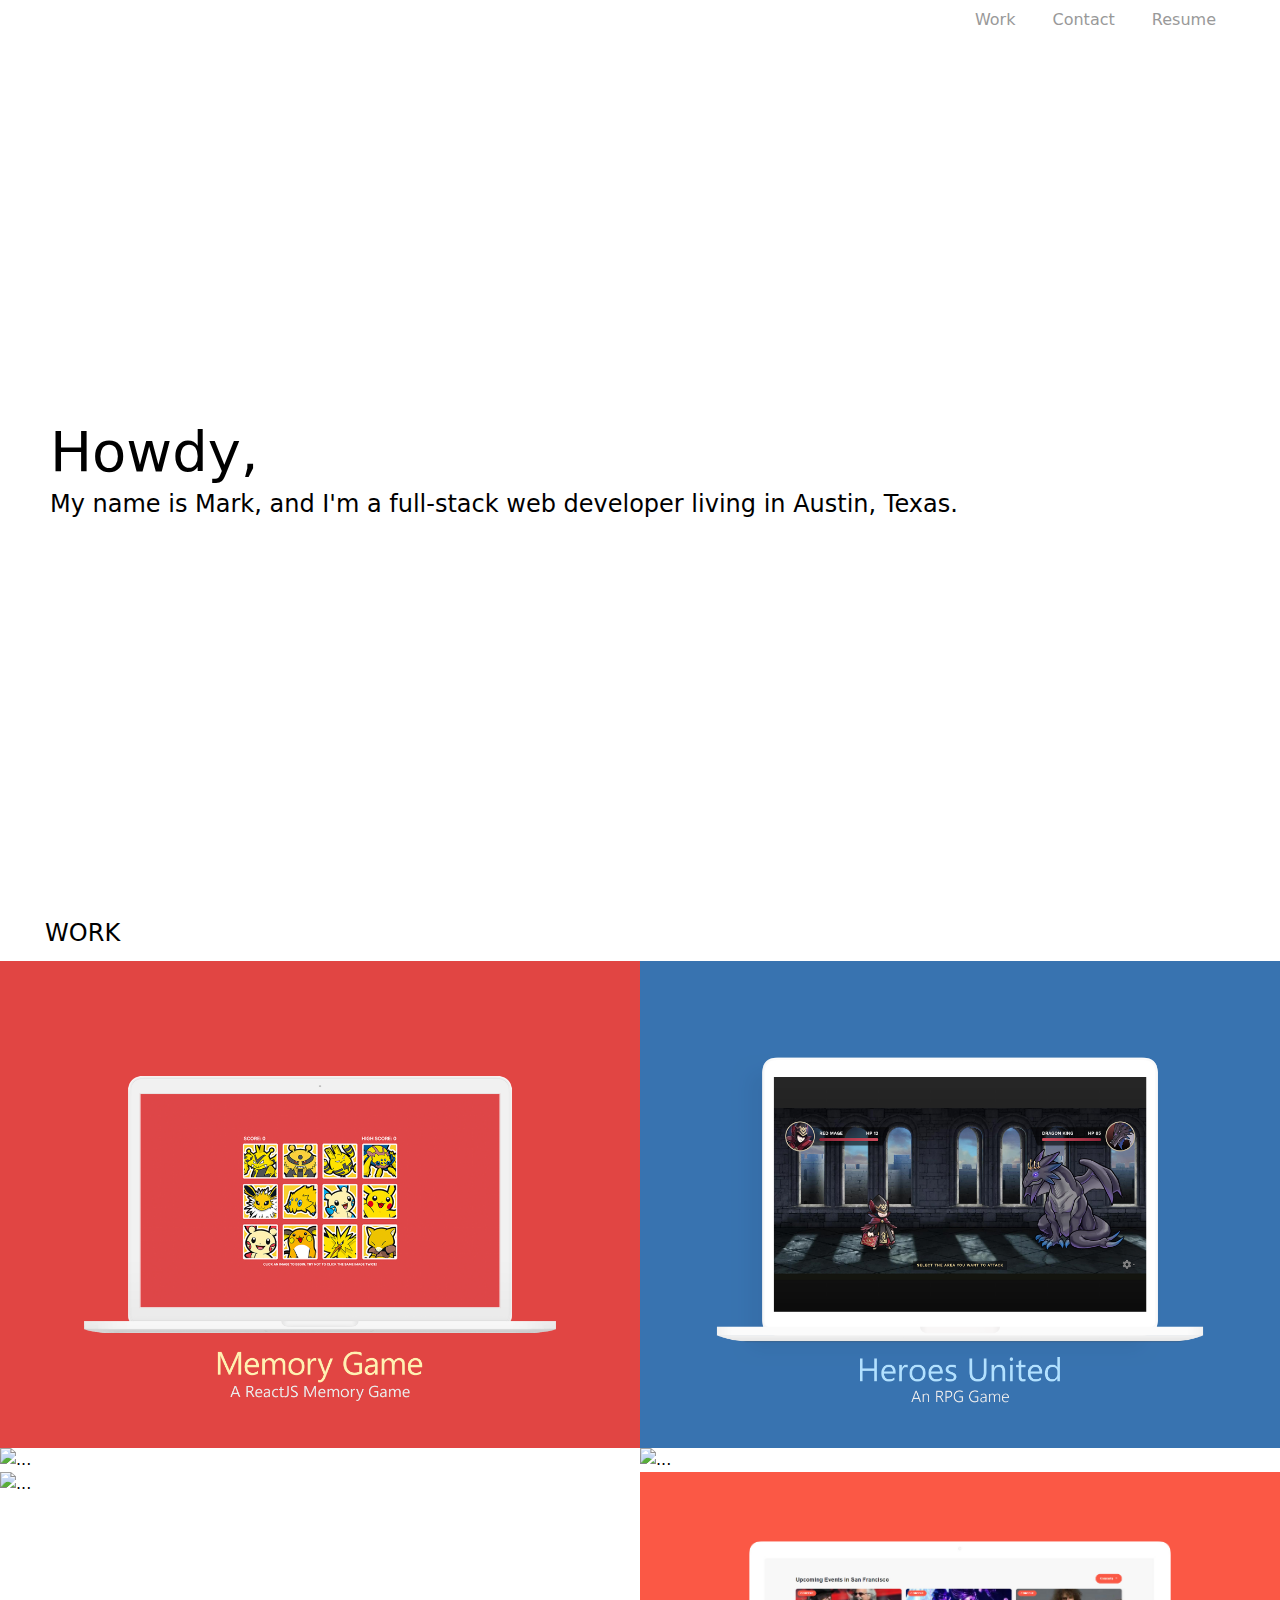
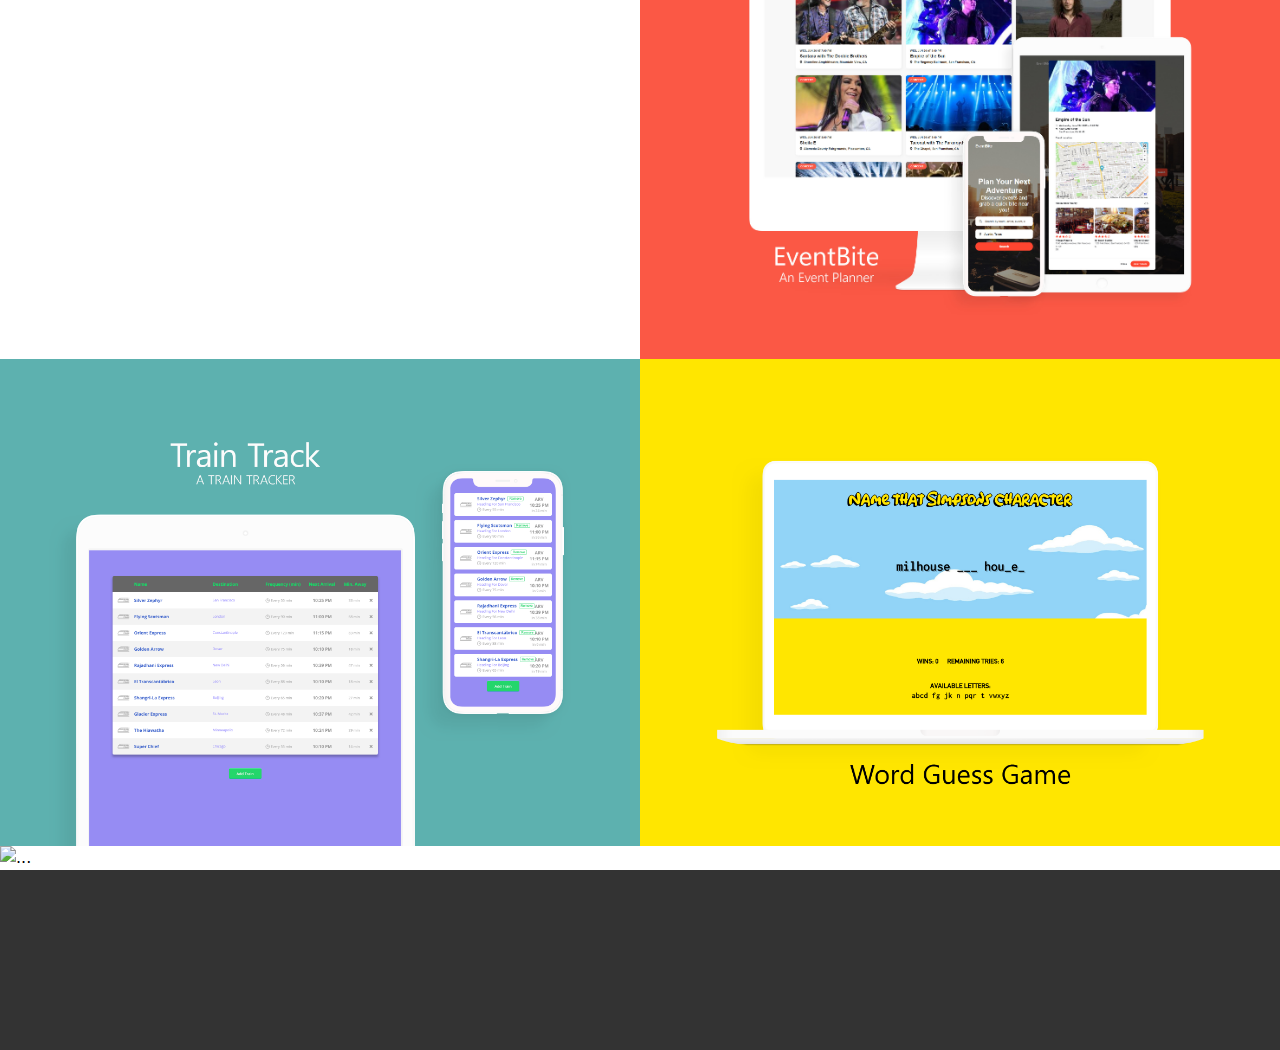
==== commit 75d71905: "work pages are mobile responsive" ====
--- a/index.html
+++ b/index.html
@@ -16,13 +16,6 @@
     <div class="wrapper">
 
         <nav class="navigation">
-            <div class="hamburger-menu">
-                <div class="hamburger">
-                    <span></span>
-                    <span></span>
-                    <span></span>
-                </div>
-            </div>
             <ul class="nav">
                 <!-- <li class="nav-item">
                     <a class="nav-link active" href="#about">About</a>
--- a/assets/css/style.css
+++ b/assets/css/style.css
@@ -11,6 +11,8 @@
     "Helvetica Neue", Arial, sans-serif;
   overflow-y: auto;
   overflow-y: overlay;
+  line-height: 1.5;
+  font-size: 1rem;
 }
 
 ul {
@@ -35,75 +37,8 @@
 .navigation {
   justify-self: end;
   align-items: center;
-  position: relative;
-  z-index: 1;
-  overflow: hidden;
   display: flex;
   height: 40px;
-  right: -256px;
-  transition: 500ms;
-}
-
-.navigation.open {
-    right: 0px;
-}
-
-.hamburger-menu {
-  height: 40px;
-  width: 42px;
-  position: relative;
-  left: 0px;
-  background-color: #fff;
-  cursor: pointer;
-  display: flex;
-}
-
-.hamburger {
-  margin: 0 auto;
-  position: relative;
-  padding: 7px 5px 3px;
-}
-
-.hamburger span {
-  display: block;
-  width: 24px;
-  height: 3px;
-  background-color: #999;
-  margin: 0 auto;
-  position: relative;
-  border-radius: 3px;
-  transition: top 300ms 600ms, transform 150ms 300ms, opacity 150ms 300ms;
-}
-
-.hamburger span:nth-child(1) {
-  top: 5px;
-  transform: rotate(0);
-}
-
-.navigation.open .hamburger span:nth-child(1) {
-  transform: rotate(45deg);
-  top: 13px;
-  transition: top 150ms 300ms, transform 300ms 600ms;
-}
-
-.hamburger span:nth-child(2) {
-  top: 10px;
-}
-
-.navigation.open .hamburger span:nth-child(2) {
-  opacity: 0;
-  transition: opacity 150ms 300ms;
-}
-
-.hamburger span:nth-child(3) {
-  top: 15px;
-  transform: rotate(0);
-}
-
-.navigation.open .hamburger span:nth-child(3) {
-  transform: rotate(-45deg);
-  top: 7px;
-  transition: top 150ms 300ms, transform 300ms 600ms;
 }
 
 .nav {
@@ -119,6 +54,7 @@
 a.nav-link {
   color: #999;
   padding: .5rem 1rem;
+  cursor: pointer;
 }
 
 li.nav-item:last-child > a {
@@ -269,34 +205,39 @@
   color: #fff;
 }
 
+
+
 /*       SINGLE PAGES        */
 .single {
   padding-bottom: 8vmax;
 }
 
 .single .wrapper {
-  margin: 0 4vw;
+  margin: 0;
   color: #333;
   justify-items: center;
   grid-row-gap: 1rem;
+  width: 100%;
+  height: 100%;
 }
 
 .project-info-head {
-  padding: 0 5vw;
+  padding: 0 4vw;
   width: 100%;
 }
 
 .project-title {
   font-family: "Playfair Display", serif;
   margin-bottom: 0;
+  font-size: 2.5rem;
 }
 
 .project-info-meta-container {
-  display: grid;
-  grid-template-columns: 1fr 140px 115px;
-  grid-template-rows: 1fr;
-  grid-column-gap: 0.5rem;
-  align-items: flex-end;
+    display: grid;
+    grid-template-columns: repeat(auto-fit, minmax(360px, 1fr));
+    grid-column-gap: 0.5rem;
+    align-items: flex-start;
+    justify-items: flex-end;
 }
 
 .project-short-info {
@@ -304,13 +245,21 @@
   font-family: "Source Sans Pro", sans-serif;
   padding-right: 75px;
   margin-bottom: 0.5rem;
-}
-
-a.project-button-link:nth-child(2) {
-  margin-right: 0;
+  justify-self: start;
+}
+
+.project-buttons {
+    display: inline-flex;
+    justify-self: center;
+}
+
+.project-button-link:nth-child(1) {
+    margin-right: 0.5rem;
 }
 
 .project-button {
+    width: 175px;
+    height: 100%;
   padding: 0.4rem 0.6rem;
   border: 0px;
   border-radius: 0.25rem;
@@ -318,11 +267,15 @@
   color: #fff;
   font-size: 0.9rem;
   transition: background-color 500ms;
+  cursor: pointer;
+  display: flex;
+  align-items: center;
+  justify-content: center;
 }
 
 .btn-img {
   width: 1rem;
-  margin: 0 0.15rem 0.2rem 0;
+  margin: 0 0.35rem 0.2rem 0;
 }
 
 .heroesunited .project-button:hover {
@@ -334,9 +287,10 @@
 }
 
 .heroes-united-animation-examples {
-  padding: 0vw 5vw 1vw;
+  padding: 0vw 4vw 1vw;
   display: flex;
   flex-direction: row;
+  justify-self: stretch;
 }
 
 .hero-image {
@@ -345,7 +299,7 @@
 
 .hero-image img {
   /* some may not like how this looks */
-  border-top-right-radius: 0.25rem;
+  /* border-top-right-radius: 0.25rem; */
 }
 
 figure {
@@ -353,32 +307,39 @@
 }
 
 figure img {
-  width: 82vw;
+  width: 100%;
 }
 
 .project-info-writeup {
-  padding: 0 5vw;
+  padding: 0 4%;
   width: 100%;
 }
 
 .project-info-titles {
   font-size: 1.25rem;
   text-transform: uppercase;
-  font-family: "Open Sans", sans-serif;
+  font-family: "Work Sans", "Open Sans", sans-serif;
   font-weight: 700;
+  margin-bottom: 0.3rem;
+  line-height: 1.2;
+}
+
+.project-info-body {
+    margin-top: 0;
+    margin-bottom: 1rem;
 }
 
 /*      VIDEOS      */
 .damage-zones {
-  width: 20vw;
+  width: 24vw;
   margin-right: 20px;
 }
 
 /* breaks above 1085 pixels*/
 
 .damage-animations {
-  width: calc(61.6vw - 20px);
-  height: 20vw;
+  width: calc(67.6vw - 20px);
+  height: 24vw;
   object-fit: cover;
   object-position: right;
 }
@@ -397,17 +358,119 @@
   
 } */
 
-@media screen and (min-width: 500px) {
-
-    .navigation {
-        right: 0;
-    }
-    
-    .hamburger-menu {
-      display: none;
-    }
-
+@-ms-viewport{
+    width: device-width;
+}
+
+/* 
+  ##Device = Desktops
+  ##Screen = 1281px to higher resolution desktops
+*/
+
+@media (min-width: 1281px) {
+  
+    
+
+    .work-container {
+        grid-template-columns: repeat(auto-fit, minmax(500px, 1fr));
+    }
+    
+    .project-buttons {
+        justify-self: end;
+    }
+    
+  }
+  
+  /* 
+    ##Device = Laptops, Desktops
+    ##Screen = B/w 1025px to 1280px
+  */
+  
+  @media (min-width: 1025px) and (max-width: 1280px) {
+    
+    
+
+    .work-container {
+        grid-template-columns: repeat(auto-fit, minmax(500px, 1fr));
+    }
+    
+    .project-buttons {
+        justify-self: end;
+    }
+    
+  }
+  
+  /* 
+    ##Device = Tablets, Ipads (portrait)
+    ##Screen = B/w 768px to 1024px
+  */
+  
+  @media (min-width: 768px) and (max-width: 1024px) {
+    
+    
+
+    .work-container {
+        grid-template-columns: repeat(auto-fit, minmax(500px, 1fr));
+    }
+    
+    .project-buttons {
+        justify-self: end;
+    }
+    
+  }
+  
+  /* 
+    ##Device = Tablets, Ipads (landscape)
+    ##Screen = B/w 768px to 1024px
+  */
+  
+  @media (min-width: 768px) and (max-width: 1024px) and (orientation: landscape) {
+    
     .work-container {
         grid-template-columns: repeat(auto-fit, minmax(500px, 1fr));
       }
-  }
+    
+  }
+  
+  /* 
+    ##Device = Low Resolution Tablets, Mobiles (Landscape)
+    ##Screen = B/w 481px to 767px
+  */
+  
+  @media (min-width: 481px) and (max-width: 767px) {
+
+    .navigation {
+        justify-self: center;
+    }
+
+    
+    
+  }
+  
+  /* 
+    ##Device = Most of the Smartphones Mobiles (Portrait)
+    ##Screen = B/w 320px to 479px
+  */
+  
+  @media (min-width: 320px) and (max-width: 480px) {
+
+    .navigation {
+        justify-self: center;
+    }
+
+    .heroes-united-animation-examples {
+        flex-direction: column;
+        padding: 0;
+    }
+
+    .damage-animations {
+        width: 100%;
+        height: 100%;
+    }
+
+    .damage-zones {
+        width: 50%;
+        margin: 0 auto 4vw;
+    }
+    
+  }
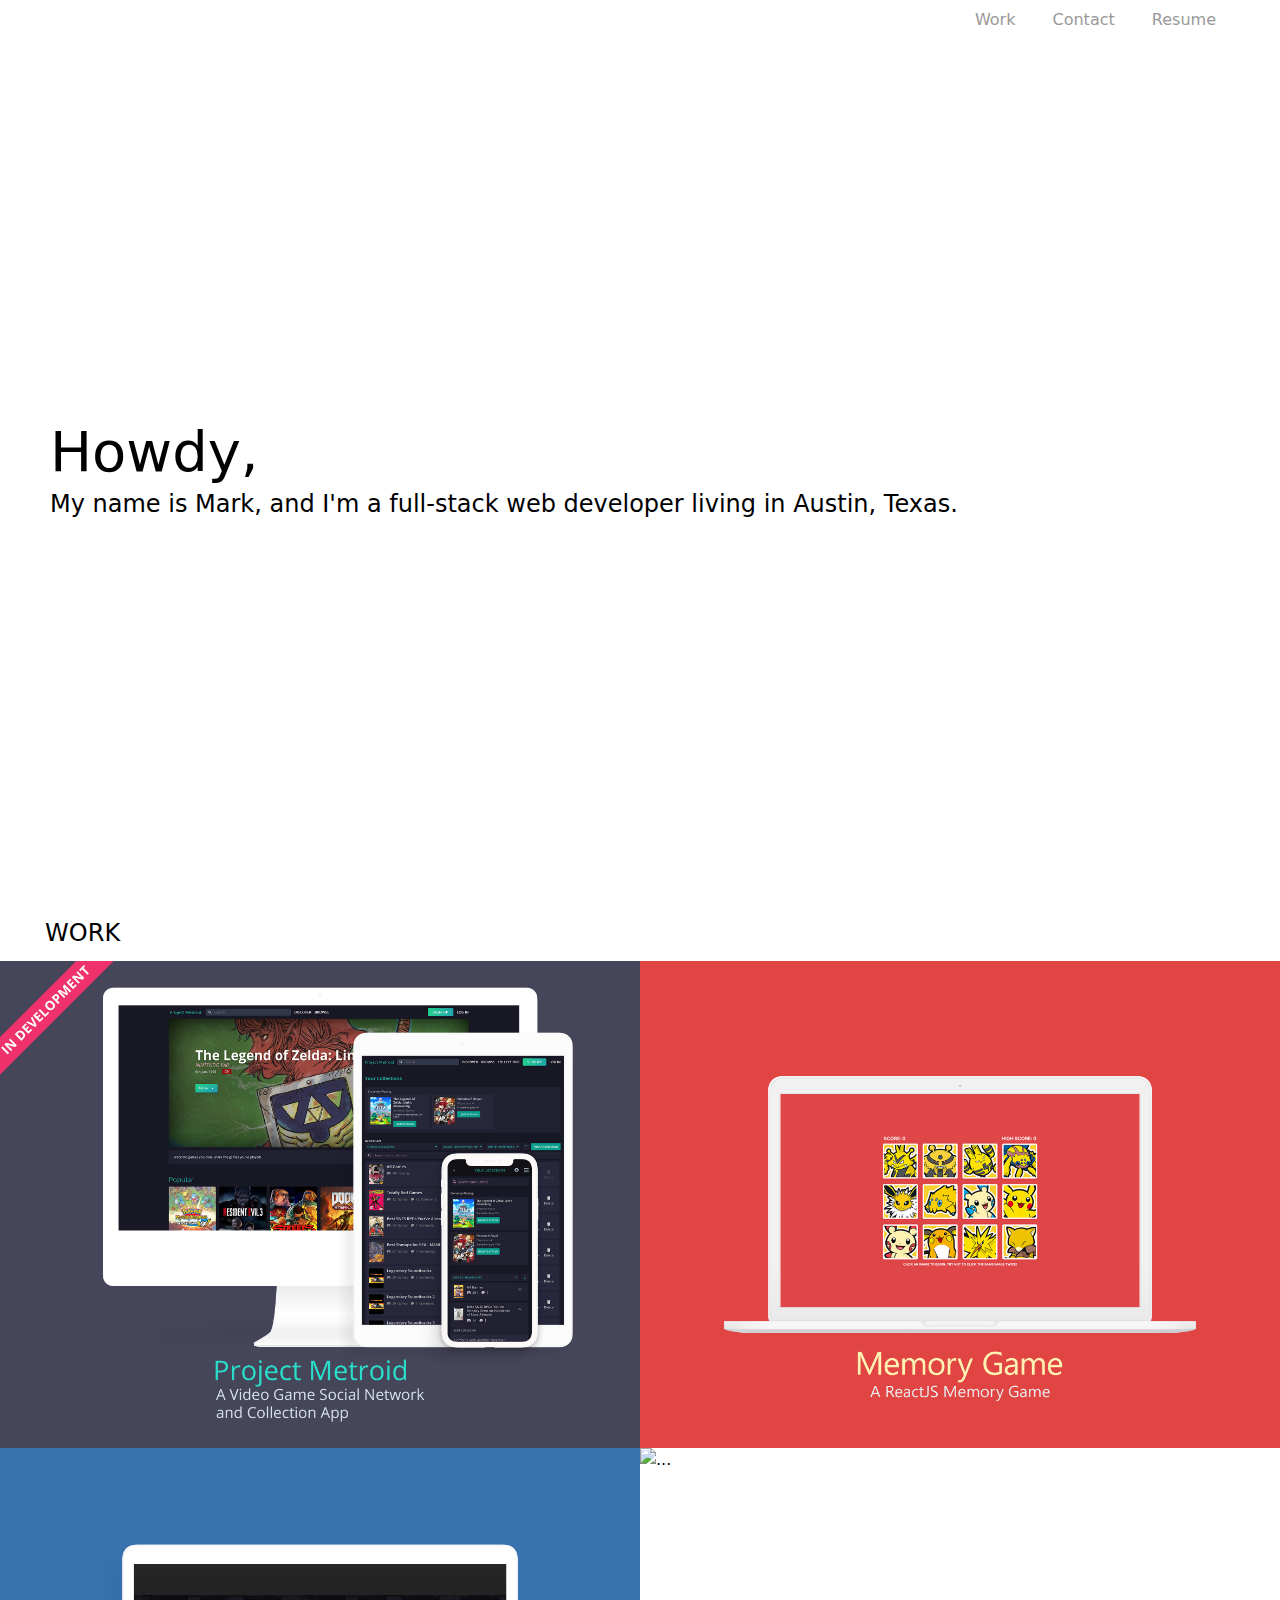
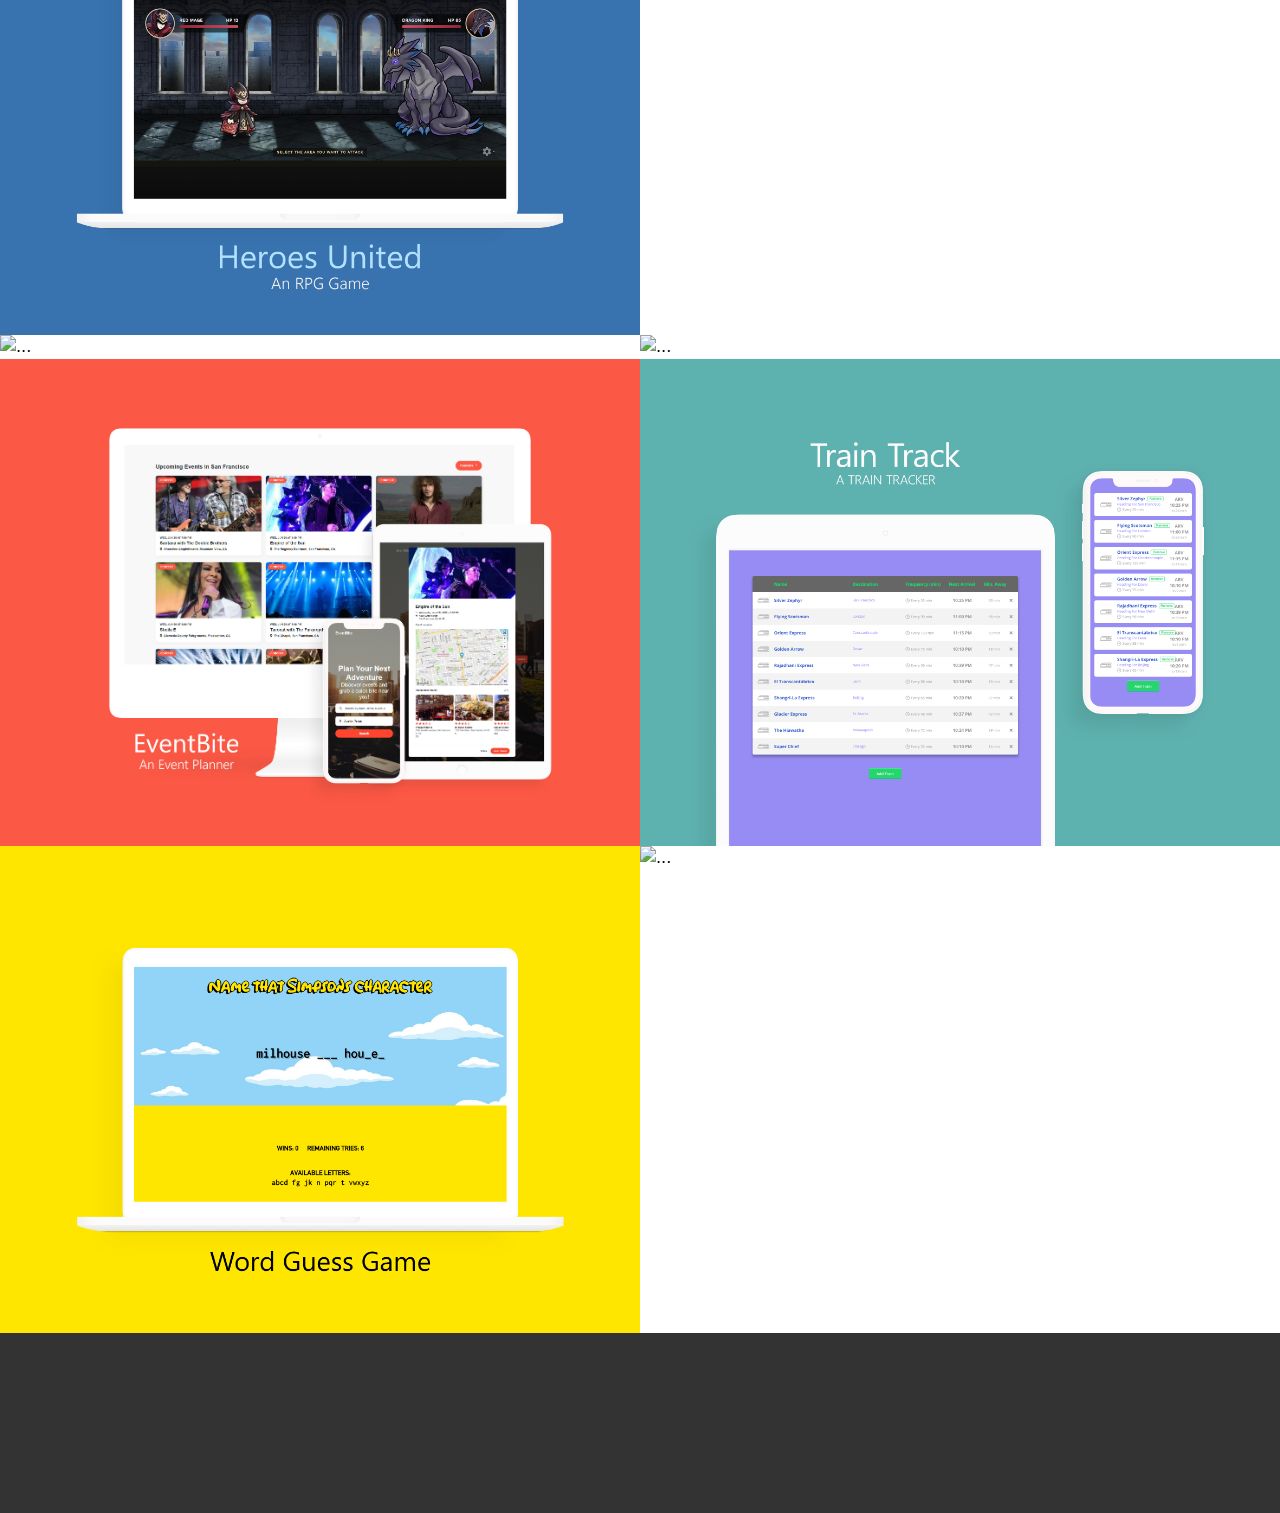
==== commit 2f704e4d: "added project metroid" ====
--- a/index.html
+++ b/index.html
@@ -1,117 +1,123 @@
-<!DOCTYPE html>
-<html lang="en">
-
-<head>
-    <meta charset="UTF-8">
-    <meta name="viewport" content="width=device-width, initial-scale=1.0">
-    <meta http-equiv="X-UA-Compatible" content="ie=edge">
-    <title>Mark Baker</title>
-    <link rel="stylesheet" href="assets/css/reset.css">
-    <link rel="stylesheet" href="assets/css/style.css">
-    <!--  FONT AWESOME  -->
-    <script src="https://kit.fontawesome.com/6f1fefd577.js"></script>
-</head>
-
-<body>
-    <div class="wrapper">
-
-        <nav class="navigation">
-            <ul class="nav">
-                <!-- <li class="nav-item">
-                    <a class="nav-link active" href="#about">About</a>
-                </li> -->
-                <li class="nav-item">
-                    <a class="nav-link" href="#work">Work</a>
-                </li>
-                <li class="nav-item">
-                    <a class="nav-link" href="#contact">Contact</a>
-                </li>
-                <li class="nav-item">
-                    <a class="nav-link" href="mark-baker-resume.pdf">Resume</a>
-                </li>
-            </ul>
-        </nav>
-        <a name="about"></a>
-        <section class="about-container">
-            <!-- <div class="profile-image"></div> -->
-            <div class="about">
-                <h1 class="display-4 greeting">Howdy,</h1>
-                <p class="lead">My name is Mark, and I'm a full-stack web developer living in Austin, Texas. </p>
-                <div class="clear-fix"></div>
-            </div>
-        </section>
-        <a name="work" class="work">
-            <h2><span>#</span>Work</h2>
-        </a>
-        <section class="work-container">
-            <div class="project-item">
-                <img src="assets/images/memorygame.png" class="card-image" alt="..." />
-                <a class="portfolio-links" href="https://markbaker.dev/Memory-Game/">
-                    <figcaption class="view-project">View Project</figcaption>
-                </a>
-            </div>
-            <div class="project-item">
-                <img src="assets/images/heroes-united.png" class="card-image" alt="..." />
-                <a class="portfolio-links" href="./work/heroes-united/">
-                    <figcaption class="view-project">View Project</figcaption>
-                </a>
-            </div>
-            <div class="project-item">
-                <img src="assets/images/friendfinder.png" class="card-image" alt="..." />
-                <a class="portfolio-links" href="https://markb-friendfinder.herokuapp.com/">
-                    <figcaption class="view-project">View Project</figcaption>
-                </a>
-            </div>
-            <div class="project-item">
-                <img src="assets/images/bamazon.jpg" class="card-image" alt="..." />
-                <a class="portfolio-links" href="https://github.com/i-k0n/Bamazon">
-                    <figcaption class="view-project">View Project</figcaption>
-                </a>
-            </div>
-            <div class="project-item">
-                <img src="assets/images/liri.png" class="card-image" alt="..." />
-                <a class="portfolio-links" href="https://github.com/i-k0n/LIRI">
-                    <figcaption class="view-project">View Project</figcaption>
-                </a>
-            </div>
-            <div class="project-item">
-                <img src="assets/images/eventbite.jpg" class="card-image" alt="..." />
-                <a class="portfolio-links" href="./work/eventbite/">
-                    <figcaption class="view-project">View Project</figcaption>
-                </a>
-            </div>
-            <div class="project-item">
-                <img src="assets/images/train-track.png" class="card-image" alt="..." />
-                <a class="portfolio-links" href="https://i-k0n.github.io/Train-Schedule/">
-                    <figcaption class="view-project">View Project</figcaption>
-                </a>
-            </div>
-            <div class="project-item">
-                <img src="assets/images/word-guess-game.png" class="card-image" alt="..." />
-                <a class="portfolio-links" href="https://i-k0n.github.io/Word-Guess-Game/">
-                    <figcaption class="view-project">View Project</figcaption>
-                </a>
-            </div>
-            <div class="project-item">
-                <img src="assets/images/giftastic.jpg" class="card-image" alt="..." />
-                <a class="portfolio-links" href="https://i-k0n.github.io/GifTastic/">
-                    <figcaption class="view-project">View Project</figcaption>
-                </a>
-            </div>
-        </section>
-        <a name="contact"></a>
-        <section class="contact-container">
-            <ul>
-                <li><a href="mailto:&#x6D;&#x61;&#x72;&#x6B;&#x65;&#x64;&#x77;&#x61;&#x72;&#x64;&#x62;&#x61;&#x6B;&#x65;&#x72;&#x40;&#x67;&#x6D;&#x61;&#x69;&#x6C;&#x2E;&#x63;&#x6F;&#x6D;"
-                        target="_blank"><i class="far fa-envelope"></i></a></li>
-                <li><a href="https://github.com/i-k0n" target="_blank"><i class="fab fa-github"></i></a></li>
-                <li><a href="https://www.linkedin.com/in/mark-baker-3914262a/" target="_blank"><i
-                            class="fab fa-linkedin"></i></a></li>
-                <li><a href="https://codepen.io/markbaker" target="_blank"><i class="fab fa-codepen"></i></a></li>
-            </ul>
-        </section>
-    </div>
-    <script src="assets/javascript/script.js"></script>
-</body>
-
+<!DOCTYPE html>
+<html lang="en">
+
+<head>
+    <meta charset="UTF-8">
+    <meta name="viewport" content="width=device-width, initial-scale=1.0">
+    <meta http-equiv="X-UA-Compatible" content="ie=edge">
+    <title>Mark Baker</title>
+    <link rel="stylesheet" href="assets/css/reset.css">
+    <link rel="stylesheet" href="assets/css/style.css">
+    <!--  FONT AWESOME  -->
+    <script src="https://kit.fontawesome.com/6f1fefd577.js"></script>
+</head>
+
+<body>
+    <div class="wrapper">
+
+        <nav class="navigation">
+            <ul class="nav">
+                <!-- <li class="nav-item">
+                    <a class="nav-link active" href="#about">About</a>
+                </li> -->
+                <li class="nav-item">
+                    <a class="nav-link" href="#work">Work</a>
+                </li>
+                <li class="nav-item">
+                    <a class="nav-link" href="#contact">Contact</a>
+                </li>
+                <li class="nav-item">
+                    <a class="nav-link" href="mark-baker-resume.pdf">Resume</a>
+                </li>
+            </ul>
+        </nav>
+        <a name="about"></a>
+        <section class="about-container">
+            <!-- <div class="profile-image"></div> -->
+            <div class="about">
+                <h1 class="display-4 greeting">Howdy,</h1>
+                <p class="lead">My name is Mark, and I'm a full-stack web developer living in Austin, Texas. </p>
+                <div class="clear-fix"></div>
+            </div>
+        </section>
+        <a name="work" class="work">
+            <h2><span>#</span>Work</h2>
+        </a>
+        <section class="work-container">
+            <div class="project-item">
+                <img src="assets/images/projectmetroid.png" class="card-image" alt="..." />
+                <a class="portfolio-links" href="https://github.com/mmhuntsberry/project-metroid">
+                    <figcaption class="view-project">View Project</figcaption>
+                </a>
+            </div>
+            <div class="project-item">
+                <img src="assets/images/memorygame.png" class="card-image" alt="..." />
+                <a class="portfolio-links" href="https://markbaker.dev/Memory-Game/">
+                    <figcaption class="view-project">View Project</figcaption>
+                </a>
+            </div>
+            <div class="project-item">
+                <img src="assets/images/heroes-united.png" class="card-image" alt="..." />
+                <a class="portfolio-links" href="./work/heroes-united/">
+                    <figcaption class="view-project">View Project</figcaption>
+                </a>
+            </div>
+            <div class="project-item">
+                <img src="assets/images/friendfinder.png" class="card-image" alt="..." />
+                <a class="portfolio-links" href="https://markb-friendfinder.herokuapp.com/">
+                    <figcaption class="view-project">View Project</figcaption>
+                </a>
+            </div>
+            <div class="project-item">
+                <img src="assets/images/bamazon.jpg" class="card-image" alt="..." />
+                <a class="portfolio-links" href="https://github.com/i-k0n/Bamazon">
+                    <figcaption class="view-project">View Project</figcaption>
+                </a>
+            </div>
+            <div class="project-item">
+                <img src="assets/images/liri.png" class="card-image" alt="..." />
+                <a class="portfolio-links" href="https://github.com/i-k0n/LIRI">
+                    <figcaption class="view-project">View Project</figcaption>
+                </a>
+            </div>
+            <div class="project-item">
+                <img src="assets/images/eventbite.jpg" class="card-image" alt="..." />
+                <a class="portfolio-links" href="./work/eventbite/">
+                    <figcaption class="view-project">View Project</figcaption>
+                </a>
+            </div>
+            <div class="project-item">
+                <img src="assets/images/train-track.png" class="card-image" alt="..." />
+                <a class="portfolio-links" href="https://i-k0n.github.io/Train-Schedule/">
+                    <figcaption class="view-project">View Project</figcaption>
+                </a>
+            </div>
+            <div class="project-item">
+                <img src="assets/images/word-guess-game.png" class="card-image" alt="..." />
+                <a class="portfolio-links" href="https://i-k0n.github.io/Word-Guess-Game/">
+                    <figcaption class="view-project">View Project</figcaption>
+                </a>
+            </div>
+            <div class="project-item">
+                <img src="assets/images/giftastic.jpg" class="card-image" alt="..." />
+                <a class="portfolio-links" href="https://i-k0n.github.io/GifTastic/">
+                    <figcaption class="view-project">View Project</figcaption>
+                </a>
+            </div>
+        </section>
+        <a name="contact"></a>
+        <section class="contact-container">
+            <ul>
+                <li><a href="mailto:&#x6D;&#x61;&#x72;&#x6B;&#x65;&#x64;&#x77;&#x61;&#x72;&#x64;&#x62;&#x61;&#x6B;&#x65;&#x72;&#x40;&#x67;&#x6D;&#x61;&#x69;&#x6C;&#x2E;&#x63;&#x6F;&#x6D;"
+                        target="_blank"><i class="far fa-envelope"></i></a></li>
+                <li><a href="https://github.com/i-k0n" target="_blank"><i class="fab fa-github"></i></a></li>
+                <li><a href="https://www.linkedin.com/in/mark-baker-3914262a/" target="_blank"><i
+                            class="fab fa-linkedin"></i></a></li>
+                <li><a href="https://codepen.io/markbaker" target="_blank"><i class="fab fa-codepen"></i></a></li>
+            </ul>
+        </section>
+    </div>
+    <script src="assets/javascript/script.js"></script>
+</body>
+
 </html>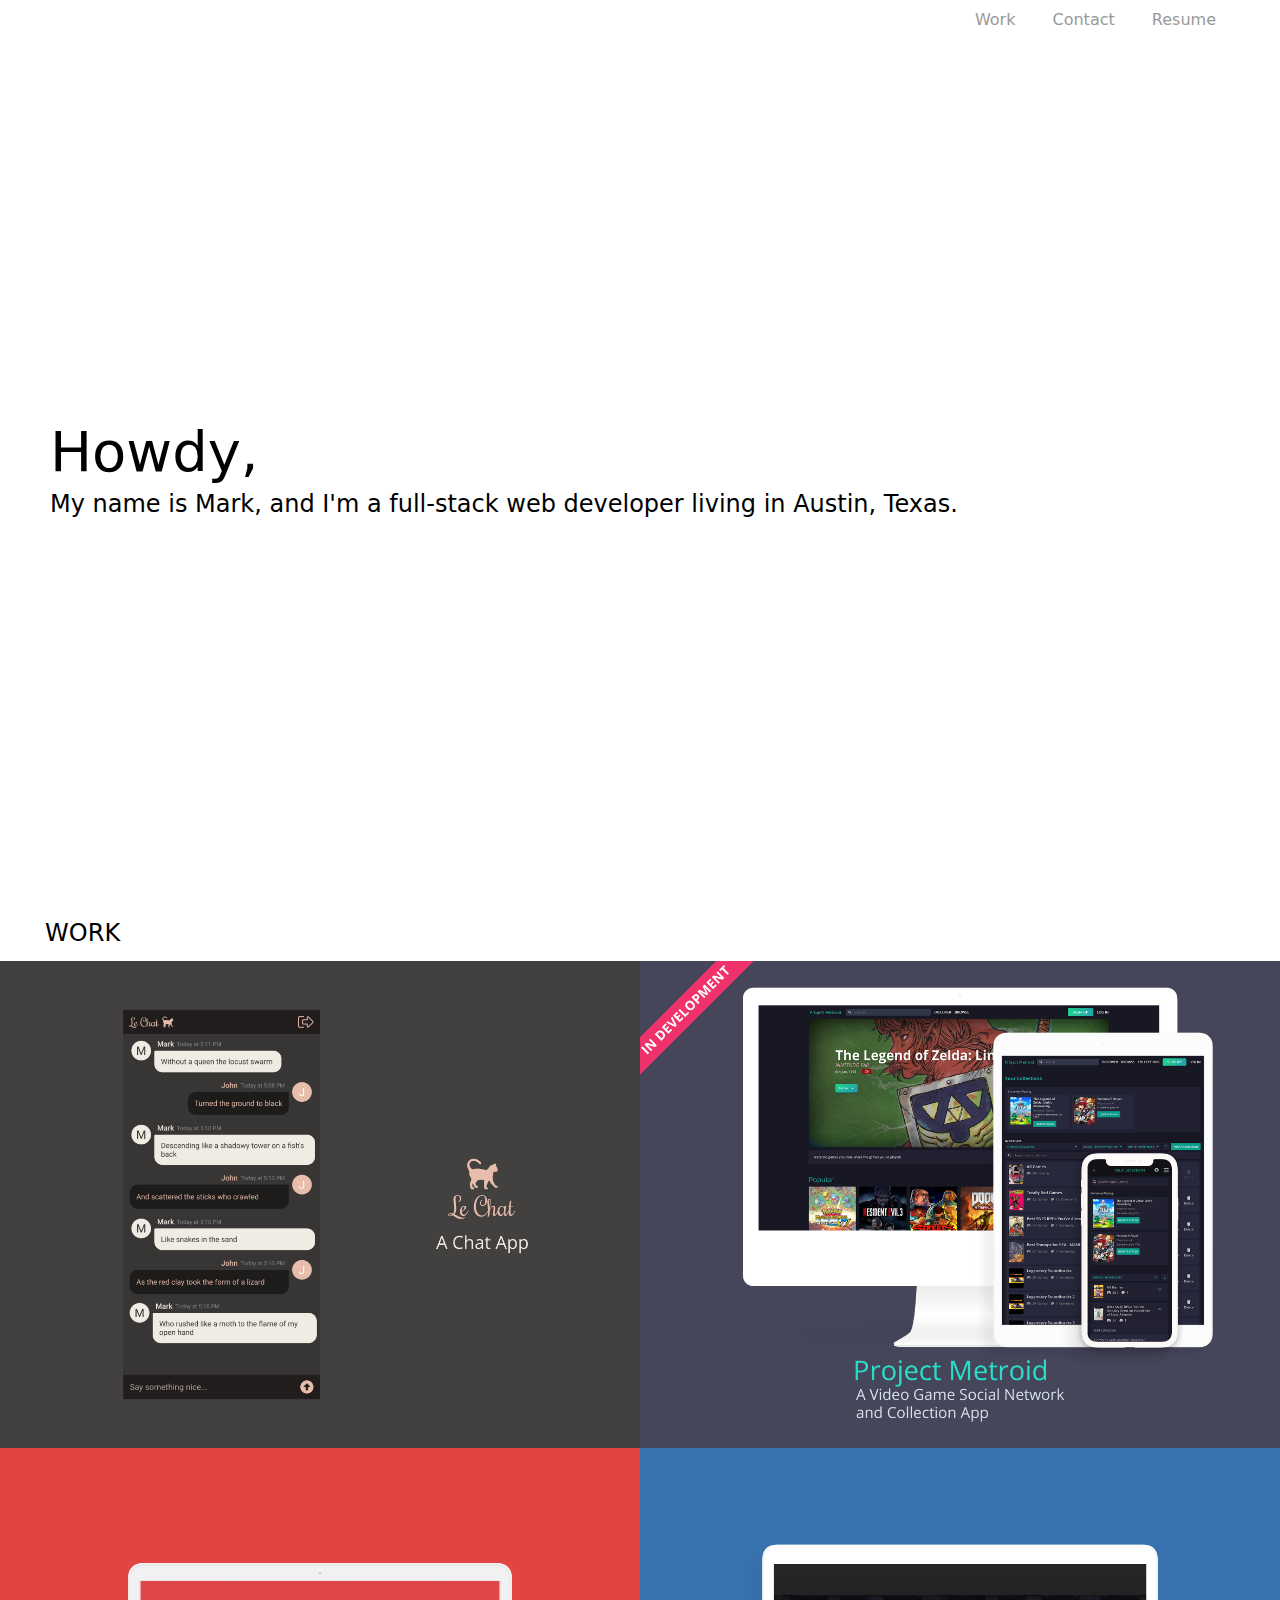
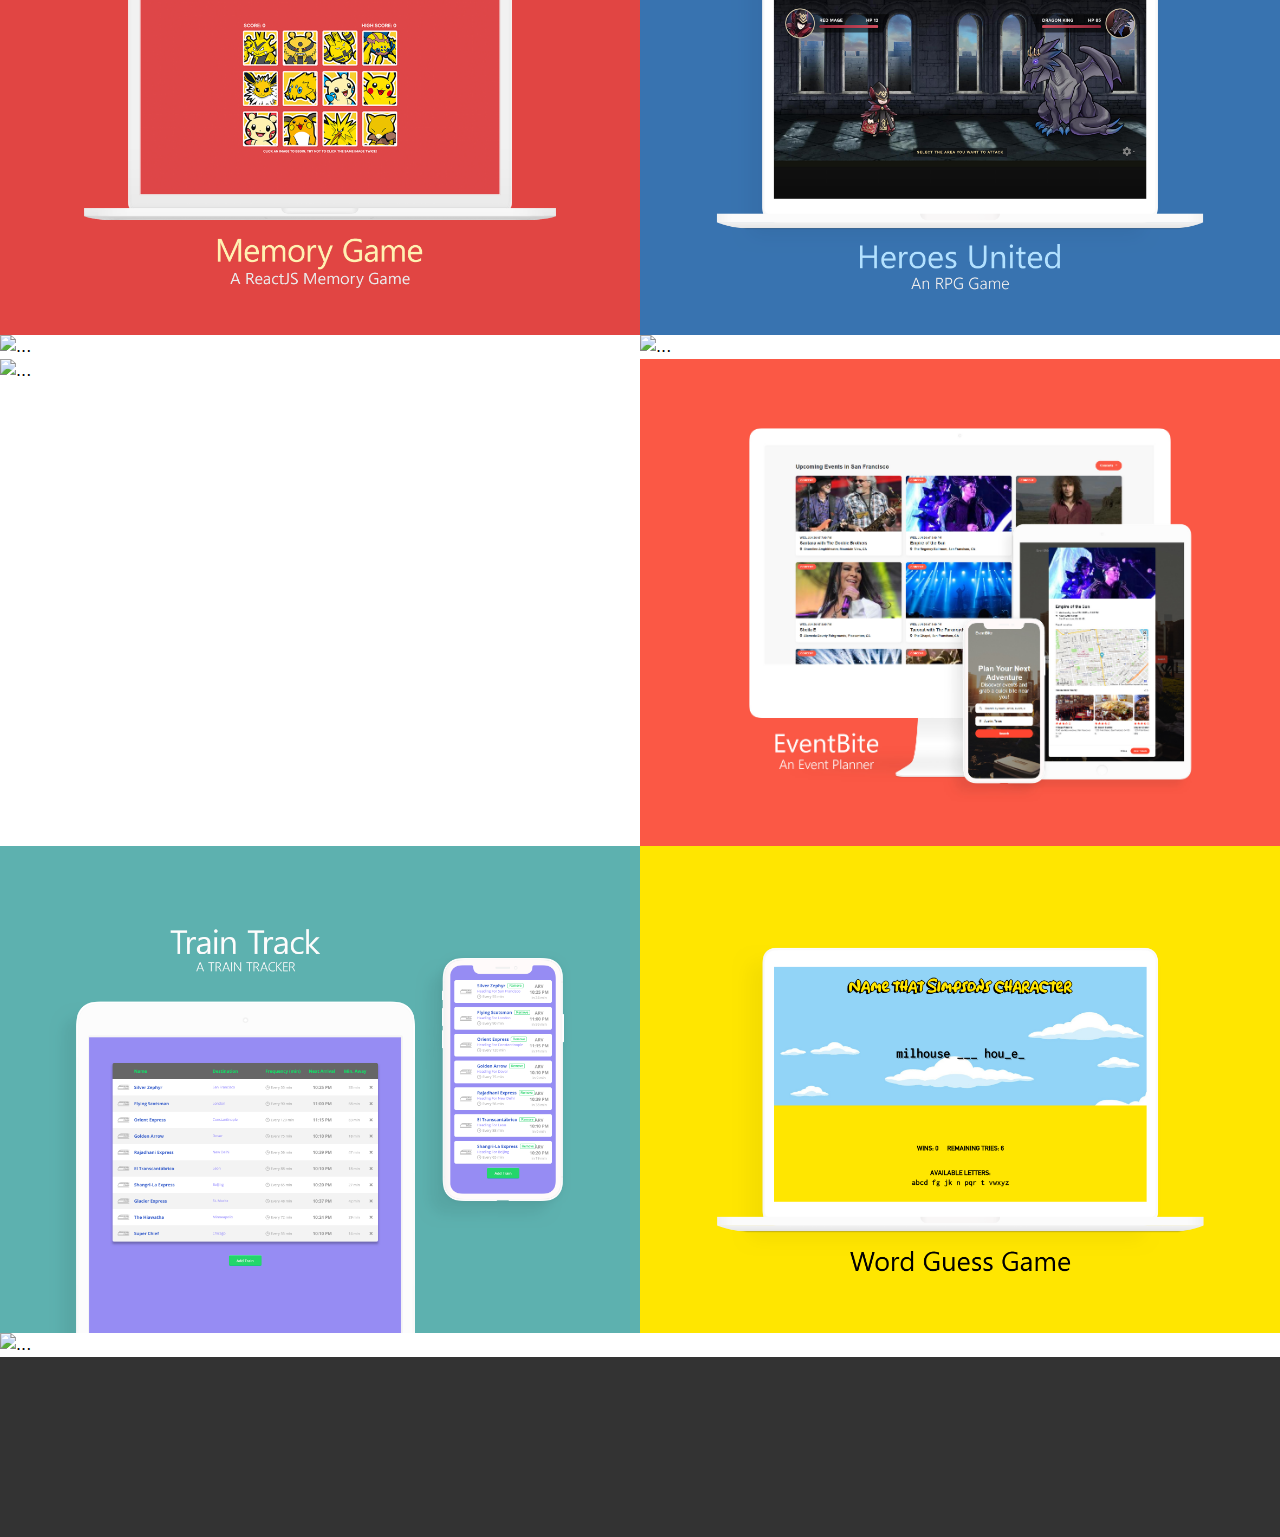
==== commit c4cced16: "added Le Chat" ====
--- a/index.html
+++ b/index.html
@@ -44,6 +44,12 @@
             <h2><span>#</span>Work</h2>
         </a>
         <section class="work-container">
+            <div class="project-item">
+                <img src="assets/images/le-chat.png" class="card-image" alt="..." />
+                <a class="portfolio-links" href="https://github.com/i-k0n/le-chat-app">
+                    <figcaption class="view-project">View Project</figcaption>
+                </a>
+            </div>
             <div class="project-item">
                 <img src="assets/images/projectmetroid.png" class="card-image" alt="..." />
                 <a class="portfolio-links" href="https://github.com/mmhuntsberry/project-metroid">
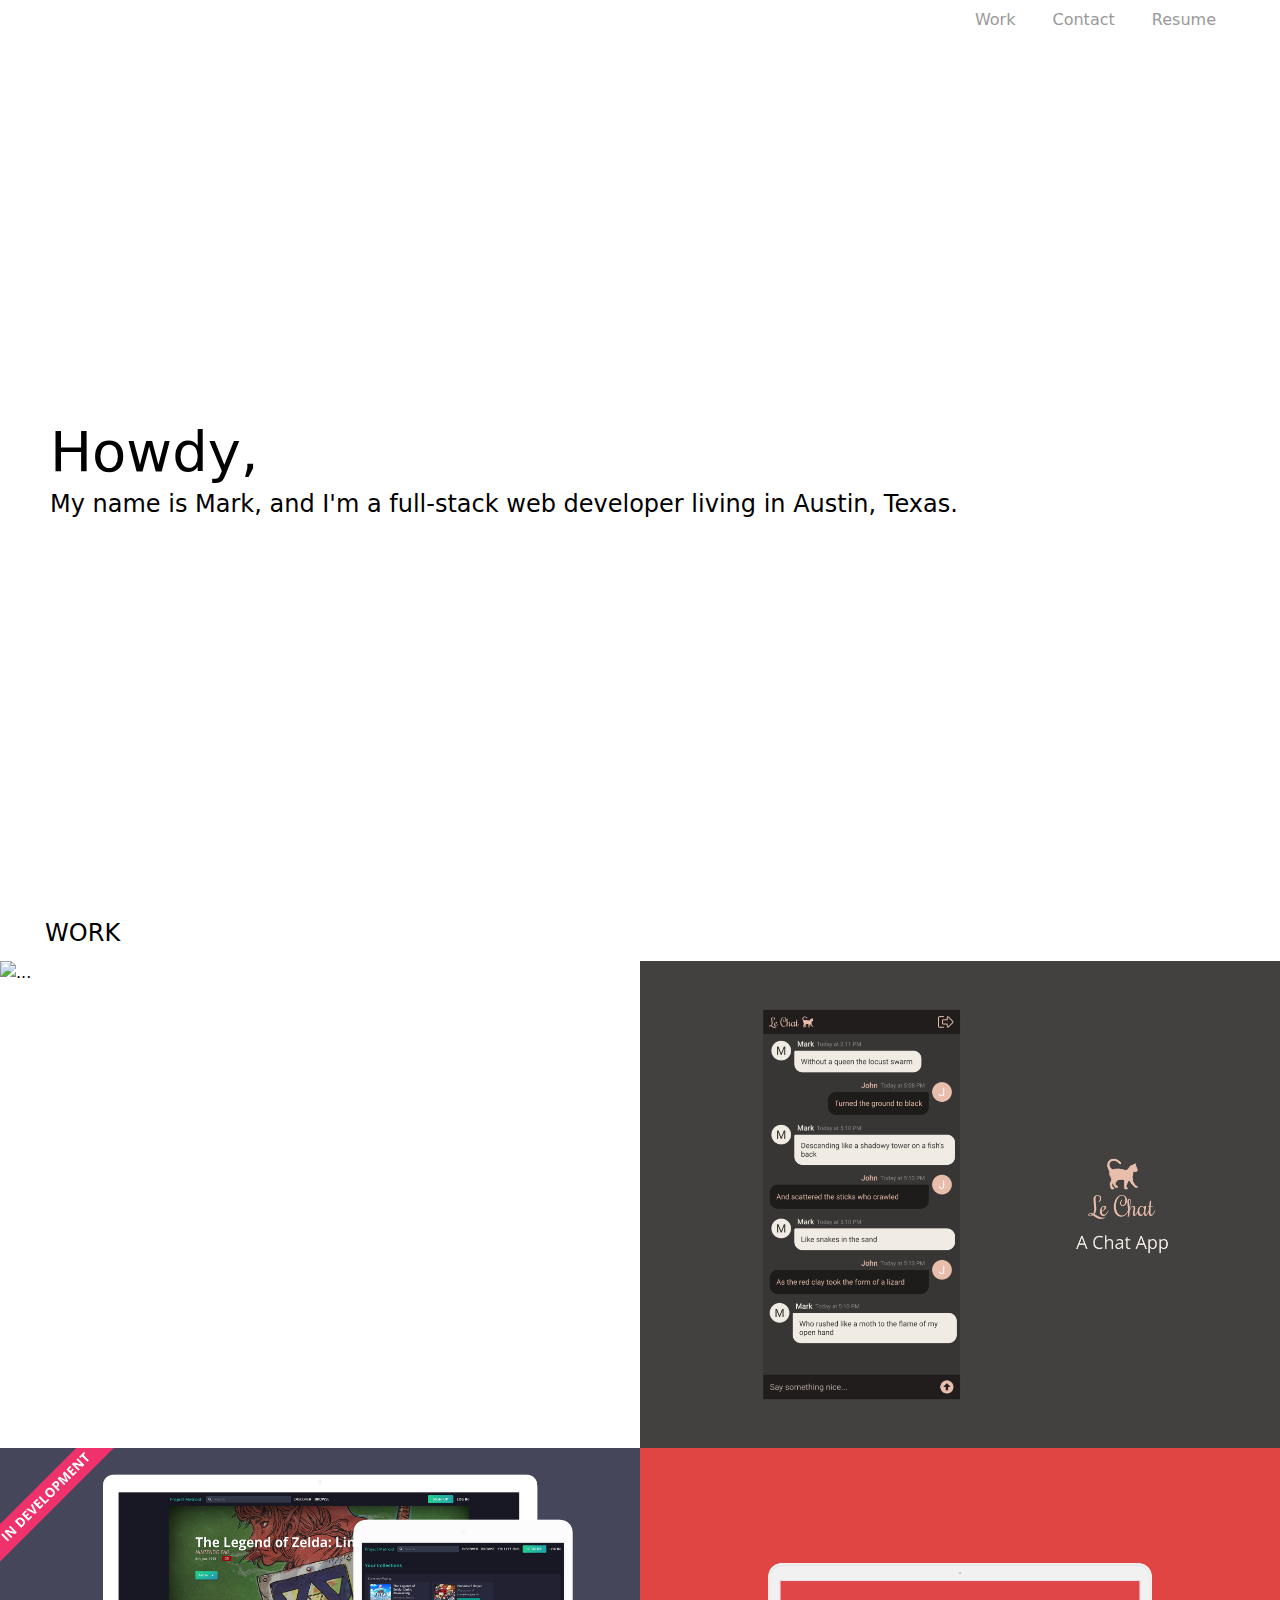
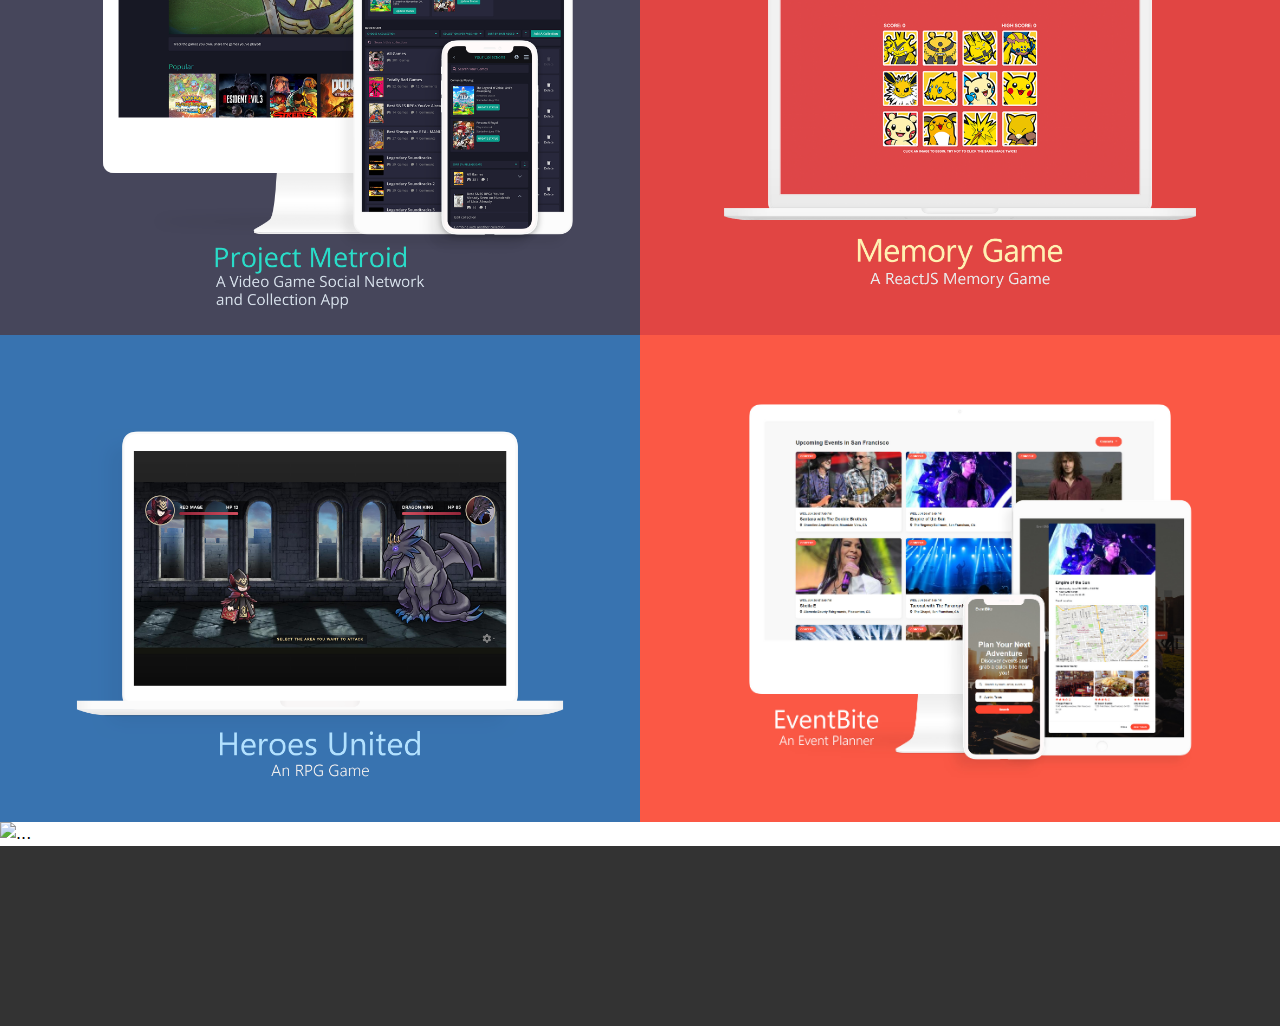
==== commit 7dfab665: "added AtlasQuest" ====
--- a/index.html
+++ b/index.html
@@ -45,6 +45,12 @@
         </a>
         <section class="work-container">
             <div class="project-item">
+                <img src="assets/images/AtlasQuest-Thumbnail.png" class="card-image" alt="..." />
+                <a class="portfolio-links" href="./work/atlasquest/">
+                    <figcaption class="view-project">View Project</figcaption>
+                </a>
+            </div>
+            <div class="project-item">
                 <img src="assets/images/le-chat.png" class="card-image" alt="..." />
                 <a class="portfolio-links" href="https://github.com/i-k0n/le-chat-app">
                     <figcaption class="view-project">View Project</figcaption>
@@ -69,38 +75,8 @@
                 </a>
             </div>
             <div class="project-item">
-                <img src="assets/images/friendfinder.png" class="card-image" alt="..." />
-                <a class="portfolio-links" href="https://markb-friendfinder.herokuapp.com/">
-                    <figcaption class="view-project">View Project</figcaption>
-                </a>
-            </div>
-            <div class="project-item">
-                <img src="assets/images/bamazon.jpg" class="card-image" alt="..." />
-                <a class="portfolio-links" href="https://github.com/i-k0n/Bamazon">
-                    <figcaption class="view-project">View Project</figcaption>
-                </a>
-            </div>
-            <div class="project-item">
-                <img src="assets/images/liri.png" class="card-image" alt="..." />
-                <a class="portfolio-links" href="https://github.com/i-k0n/LIRI">
-                    <figcaption class="view-project">View Project</figcaption>
-                </a>
-            </div>
-            <div class="project-item">
                 <img src="assets/images/eventbite.jpg" class="card-image" alt="..." />
                 <a class="portfolio-links" href="./work/eventbite/">
-                    <figcaption class="view-project">View Project</figcaption>
-                </a>
-            </div>
-            <div class="project-item">
-                <img src="assets/images/train-track.png" class="card-image" alt="..." />
-                <a class="portfolio-links" href="https://i-k0n.github.io/Train-Schedule/">
-                    <figcaption class="view-project">View Project</figcaption>
-                </a>
-            </div>
-            <div class="project-item">
-                <img src="assets/images/word-guess-game.png" class="card-image" alt="..." />
-                <a class="portfolio-links" href="https://i-k0n.github.io/Word-Guess-Game/">
                     <figcaption class="view-project">View Project</figcaption>
                 </a>
             </div>
--- a/assets/css/style.css
+++ b/assets/css/style.css
@@ -1,476 +1,563 @@
-* {
-  box-sizing: border-box;
-}
-
-html {
-  scroll-behavior: smooth;
-}
-
-body {
-  font-family: -apple-system, system-ui, BlinkMacSystemFont, "Segoe UI", Roboto,
-    "Helvetica Neue", Arial, sans-serif;
-  overflow-y: auto;
-  overflow-y: overlay;
-  line-height: 1.5;
-  font-size: 1rem;
-}
-
-ul {
-  list-style: none;
-  margin: 0;
-  padding: 0;
-}
-
-li {
-  display: inline;
-}
-
-a {
-  text-decoration: none;
-  background-color: transparent;
-}
-
-.wrapper {
-  display: grid;
-}
-
-.navigation {
-  justify-self: end;
-  align-items: center;
-  display: flex;
-  height: 40px;
-}
-
-.nav {
-  justify-content: flex-end;
-  padding-right: 5vw;
-  background-color: #fff;
-}
-
-.single .nav {
-  background-color: #fff;
-}
-
-a.nav-link {
-  color: #999;
-  padding: .5rem 1rem;
-  cursor: pointer;
-}
-
-li.nav-item:last-child > a {
-  padding-right: 0;
-}
-
-a.nav-link:hover {
-  color: #333;
-}
-
-.greeting {
-    font-size: 3.5rem;
-    font-weight: 300;
-    line-height: 1.2;
-}
-
-.about-container {
-  width: 100%;
-  height: calc(100vh - 40px);
-  background-color: #fff;
-  display: grid;
-  grid-template-columns: 1fr;
-  grid-template-rows: 1fr;
-  padding: 50px;
-  position: relative;
-}
-
-.about-container::after {
-  content: "";
-  position: absolute;
-  display: block;
-  background: url(../images/angle-down.svg);
-  width: 42px;
-  height: 42px;
-  left: calc(50% - (35px / 2));
-  bottom: 10px;
-  animation: 2s infinite arrow-bounce;
-}
-
-@keyframes arrow-bounce {
-  0% {
-    transform: translateY(-10px);
-  }
-  40% {
-    transform: translateY(0);
-  }
-  100% {
-    transform: translateY(-10px);
-  }
-}
-
-.about {
-  padding-left: 0;
-  align-self: center;
-}
-
-.lead {
-  font-size: 1.5em;
-  font-weight: 200;
-}
-
-.clear-fix {
-  clear: both;
-}
-
-a.work h2 {
-  font-size: 1.5em;
-  font-weight: 400;
-  padding: 15px 25px 10px;
-  text-transform: uppercase;
-}
-
-a.work h2:hover > span {
-  opacity: 1;
-}
-
-a.work > h2 > span {
-  opacity: 0;
-  color: dodgerblue;
-  font-weight: 500;
-}
-
-.work-container {
-  display: grid;
-  grid-template-columns: 1fr;
-}
-
-.project-item {
-  position: relative;
-  display: block;
-  width: 100%;
-  height: 100%;
-}
-
-.card-image {
-  max-width: 100%;
-  object-fit: cover;
-  height: 100%;
-  width: 100%;
-}
-
-.view-project {
-  position: absolute;
-  display: flex;
-  flex-direction: column;
-  justify-content: center;
-  align-items: center;
-  top: 0;
-  left: 0;
-  width: 100%;
-  height: 100%;
-  text-align: center;
-  opacity: 0;
-  z-index: 1;
-  transition: 250ms;
-  background-color: #fffd;
-  font-family: -apple-system, BlinkMacSystemFont, "Segoe UI", Roboto, Oxygen,
-    Ubuntu, Cantarell, "Open Sans", "Helvetica Neue", sans-serif;
-  font-size: 1.5rem;
-  color: #000;
-  font-weight: 700;
-  text-transform: uppercase;
-}
-
-.view-project:hover {
-  opacity: 1;
-  font-size: 1.2rem;
-}
-
-.contact-container {
-  background-color: #333;
-  height: 20vmin;
-  display: grid;
-  justify-content: center;
-  align-content: center;
-  font-size: 1.75rem;
-}
-
-.contact-container li {
-  padding: 0.4rem;
-}
-
-.contact-container a {
-  color: #04bf9d;
-}
-
-.contact-container a:hover {
-  color: #fff;
-}
-
-
-
-/*       SINGLE PAGES        */
-.single {
-  padding-bottom: 8vmax;
-}
-
-.single .wrapper {
-  margin: 0;
-  color: #333;
-  justify-items: center;
-  grid-row-gap: 1rem;
-  width: 100%;
-  height: 100%;
-}
-
-.project-info-head {
-  padding: 0 4vw;
-  width: 100%;
-}
-
-.project-title {
-  font-family: "Playfair Display", serif;
-  margin-bottom: 0;
-  font-size: 2.5rem;
-}
-
-.project-info-meta-container {
-    display: grid;
-    grid-template-columns: repeat(auto-fit, minmax(360px, 1fr));
-    grid-column-gap: 0.5rem;
-    align-items: flex-start;
-    justify-items: flex-end;
-}
-
-.project-short-info {
-  font-size: 1.2em;
-  font-family: "Source Sans Pro", sans-serif;
-  padding-right: 75px;
-  margin-bottom: 0.5rem;
-  justify-self: start;
-}
-
-.project-buttons {
-    display: inline-flex;
-    justify-self: center;
-}
-
-.project-button-link:nth-child(1) {
-    margin-right: 0.5rem;
-}
-
-.project-button {
-    width: 175px;
-    height: 100%;
-  padding: 0.4rem 0.6rem;
-  border: 0px;
-  border-radius: 0.25rem;
-  background-color: #333;
-  color: #fff;
-  font-size: 0.9rem;
-  transition: background-color 500ms;
-  cursor: pointer;
-  display: flex;
-  align-items: center;
-  justify-content: center;
-}
-
-.btn-img {
-  width: 1rem;
-  margin: 0 0.35rem 0.2rem 0;
-}
-
-.heroesunited .project-button:hover {
-  background-color: #275c94;
-}
-
-.eventbite .project-button:hover {
-  background-color: #fb5845;
-}
-
-.heroes-united-animation-examples {
-  padding: 0vw 4vw 1vw;
-  display: flex;
-  flex-direction: row;
-  justify-self: stretch;
-}
-
-.hero-image {
-  margin-top: -0.5rem;
-}
-
-.hero-image img {
-  /* some may not like how this looks */
-  /* border-top-right-radius: 0.25rem; */
-}
-
-figure {
-  margin: 0;
-}
-
-figure img {
-  width: 100%;
-}
-
-.project-info-writeup {
-  padding: 0 4%;
-  width: 100%;
-}
-
-.project-info-titles {
-  font-size: 1.25rem;
-  text-transform: uppercase;
-  font-family: "Work Sans", "Open Sans", sans-serif;
-  font-weight: 700;
-  margin-bottom: 0.3rem;
-  line-height: 1.2;
-}
-
-.project-info-body {
-    margin-top: 0;
-    margin-bottom: 1rem;
-}
-
-/*      VIDEOS      */
-.damage-zones {
-  width: 24vw;
-  margin-right: 20px;
-}
-
-/* breaks above 1085 pixels*/
-
-.damage-animations {
-  width: calc(67.6vw - 20px);
-  height: 24vw;
-  object-fit: cover;
-  object-position: right;
-}
-
-/*      MEDIA QUERIES       */
-/* 
-@media screen and (min-width: 500px) {
-  .navigation {
-    justify-self: end;
-  }
-
-  .about {
-    padding-left: 50px;
-  }
-
-  
-} */
-
-@-ms-viewport{
-    width: device-width;
-}
-
-/* 
-  ##Device = Desktops
-  ##Screen = 1281px to higher resolution desktops
-*/
-
-@media (min-width: 1281px) {
-  
-    
-
-    .work-container {
-        grid-template-columns: repeat(auto-fit, minmax(500px, 1fr));
-    }
-    
-    .project-buttons {
-        justify-self: end;
-    }
-    
-  }
-  
-  /* 
-    ##Device = Laptops, Desktops
-    ##Screen = B/w 1025px to 1280px
-  */
-  
-  @media (min-width: 1025px) and (max-width: 1280px) {
-    
-    
-
-    .work-container {
-        grid-template-columns: repeat(auto-fit, minmax(500px, 1fr));
-    }
-    
-    .project-buttons {
-        justify-self: end;
-    }
-    
-  }
-  
-  /* 
-    ##Device = Tablets, Ipads (portrait)
-    ##Screen = B/w 768px to 1024px
-  */
-  
-  @media (min-width: 768px) and (max-width: 1024px) {
-    
-    
-
-    .work-container {
-        grid-template-columns: repeat(auto-fit, minmax(500px, 1fr));
-    }
-    
-    .project-buttons {
-        justify-self: end;
-    }
-    
-  }
-  
-  /* 
-    ##Device = Tablets, Ipads (landscape)
-    ##Screen = B/w 768px to 1024px
-  */
-  
-  @media (min-width: 768px) and (max-width: 1024px) and (orientation: landscape) {
-    
-    .work-container {
-        grid-template-columns: repeat(auto-fit, minmax(500px, 1fr));
-      }
-    
-  }
-  
-  /* 
-    ##Device = Low Resolution Tablets, Mobiles (Landscape)
-    ##Screen = B/w 481px to 767px
-  */
-  
-  @media (min-width: 481px) and (max-width: 767px) {
-
-    .navigation {
-        justify-self: center;
-    }
-
-    
-    
-  }
-  
-  /* 
-    ##Device = Most of the Smartphones Mobiles (Portrait)
-    ##Screen = B/w 320px to 479px
-  */
-  
-  @media (min-width: 320px) and (max-width: 480px) {
-
-    .navigation {
-        justify-self: center;
-    }
-
-    .heroes-united-animation-examples {
-        flex-direction: column;
-        padding: 0;
-    }
-
-    .damage-animations {
-        width: 100%;
-        height: 100%;
-    }
-
-    .damage-zones {
-        width: 50%;
-        margin: 0 auto 4vw;
-    }
-    
-  }
+* {
+  box-sizing: border-box;
+}
+
+html {
+  scroll-behavior: smooth;
+}
+
+body {
+  font-family: -apple-system, system-ui, BlinkMacSystemFont, "Segoe UI", Roboto,
+    "Helvetica Neue", Arial, sans-serif;
+  overflow-y: auto;
+  overflow-y: overlay;
+  line-height: 1.5;
+  font-size: 1rem;
+}
+
+ul {
+  list-style: none;
+  margin: 0;
+  padding: 0;
+}
+
+li {
+  display: inline;
+}
+
+a {
+  text-decoration: none;
+  background-color: transparent;
+}
+
+.wrapper {
+  display: grid;
+}
+
+.navigation {
+  justify-self: end;
+  align-items: center;
+  display: flex;
+  height: 40px;
+}
+
+.nav {
+  justify-content: flex-end;
+  padding-right: 5vw;
+  background-color: #fff;
+}
+
+.single .nav {
+  background-color: #fff;
+}
+
+a.nav-link {
+  color: #999;
+  padding: .5rem 1rem;
+  cursor: pointer;
+}
+
+li.nav-item:last-child > a {
+  padding-right: 0;
+}
+
+a.nav-link:hover {
+  color: #333;
+}
+
+.greeting {
+    font-size: 3.5rem;
+    font-weight: 300;
+    line-height: 1.2;
+}
+
+.about-container {
+  width: 100%;
+  height: calc(100vh - 40px);
+  background-color: #fff;
+  display: grid;
+  grid-template-columns: 1fr;
+  grid-template-rows: 1fr;
+  padding: 50px;
+  position: relative;
+}
+
+.about-container::after {
+  content: "";
+  position: absolute;
+  display: block;
+  background: url(../images/angle-down.svg);
+  width: 42px;
+  height: 42px;
+  left: calc(50% - (35px / 2));
+  bottom: 10px;
+  animation: 2s infinite arrow-bounce;
+}
+
+@keyframes arrow-bounce {
+  0% {
+    transform: translateY(-10px);
+  }
+  40% {
+    transform: translateY(0);
+  }
+  100% {
+    transform: translateY(-10px);
+  }
+}
+
+.about {
+  padding-left: 0;
+  align-self: center;
+}
+
+.lead {
+  font-size: 1.5em;
+  font-weight: 200;
+}
+
+.clear-fix {
+  clear: both;
+}
+
+a.work h2 {
+  font-size: 1.5em;
+  font-weight: 400;
+  padding: 15px 25px 10px;
+  text-transform: uppercase;
+}
+
+a.work h2:hover > span {
+  opacity: 1;
+}
+
+a.work > h2 > span {
+  opacity: 0;
+  color: dodgerblue;
+  font-weight: 500;
+}
+
+.work-container {
+  display: grid;
+  grid-template-columns: 1fr;
+}
+
+.project-item {
+  position: relative;
+  display: block;
+  width: 100%;
+  height: 100%;
+}
+
+.card-image {
+  max-width: 100%;
+  object-fit: cover;
+  height: 100%;
+  width: 100%;
+}
+
+.view-project {
+  position: absolute;
+  display: flex;
+  flex-direction: column;
+  justify-content: center;
+  align-items: center;
+  top: 0;
+  left: 0;
+  width: 100%;
+  height: 100%;
+  text-align: center;
+  opacity: 0;
+  z-index: 1;
+  transition: 250ms;
+  background-color: #fffd;
+  font-family: -apple-system, BlinkMacSystemFont, "Segoe UI", Roboto, Oxygen,
+    Ubuntu, Cantarell, "Open Sans", "Helvetica Neue", sans-serif;
+  font-size: 1.5rem;
+  color: #000;
+  font-weight: 700;
+  text-transform: uppercase;
+}
+
+.view-project:hover {
+  opacity: 1;
+  font-size: 1.2rem;
+}
+
+.contact-container {
+  background-color: #333;
+  height: 20vmin;
+  display: grid;
+  justify-content: center;
+  align-content: center;
+  font-size: 1.75rem;
+}
+
+.contact-container li {
+  padding: 0.4rem;
+}
+
+.contact-container a {
+  color: #04bf9d;
+}
+
+.contact-container a:hover {
+  color: #fff;
+}
+
+
+
+/*       SINGLE PAGES        */
+.single {
+  padding-bottom: 8vmax;
+}
+
+.single .wrapper {
+  margin: 0;
+  color: #333;
+  justify-items: center;
+  grid-row-gap: 1rem;
+  width: 100%;
+  height: 100%;
+}
+
+.project-info-head {
+  padding: 0 4vw;
+  width: 100%;
+}
+
+.project-title {
+  font-family: "Playfair Display", serif;
+  margin-bottom: 0;
+  font-size: 2.5rem;
+  line-height: 1.15;
+}
+
+.project-info-meta-container {
+    display: grid;
+    grid-template-columns: repeat(auto-fit, minmax(360px, 1fr));
+    grid-column-gap: 0.5rem;
+    align-items: flex-start;
+    justify-items: flex-end;
+}
+
+.project-short-info {
+  font-size: 1.2em;
+  font-family: "Source Sans Pro", sans-serif;
+  padding-right: 75px;
+  margin-bottom: 0.5rem;
+  justify-self: start;
+  color: #999;
+  letter-spacing: .2px;
+}
+
+.project-buttons {
+    display: inline-flex;
+    justify-self: center;
+}
+
+
+
+.project-button-link:nth-child(1) {
+    margin-right: 0.5rem;
+}
+
+.project-button {
+    width: 175px;
+    height: 100%;
+    padding: 0.4rem 0.6rem;
+    border: 0px;
+    border-radius: 0.25rem;
+    background-color: #333;
+    color: #fff;
+    font-size: 0.9rem;
+    transition: background-color 500ms;
+    cursor: pointer;
+    display: flex;
+    align-items: center;
+    justify-content: center;
+}
+
+.btn-img {
+  width: 1rem;
+  margin: 0 0.35rem 0.2rem 0;
+}
+
+.heroesunited .project-button:hover {
+  background-color: #275c94;
+}
+
+.eventbite .project-button:hover {
+  background-color: #fb5845;
+}
+
+.atlasquest .project-button:hover {
+  background-color: #386AFF;
+}
+
+.heroes-united-animation-examples {
+  padding: 0vw 4vw 1vw;
+  display: flex;
+  flex-direction: row;
+  justify-self: stretch;
+}
+
+.hero-image {
+  margin-top: -0.5rem;
+}
+
+.hero-image img {
+  /* some may not like how this looks */
+  /* border-top-right-radius: 0.25rem; */
+}
+
+.full-size-image-links {
+  display: grid;
+  grid-template-columns: repeat(4, 1fr);
+  grid-gap: .75rem .75rem;
+  max-width: 100ch;
+  margin: 0 auto 1rem;
+}
+
+.full-size-image-links > button {
+  padding: .66rem 1.25rem
+}
+
+.full-size-image-links > button > a {
+  text-decoration: none;
+  color: #fff;
+}
+
+.atlasquest .img-before {
+  background-color: #262673;
+}
+
+.atlasquest .img-after {
+  background-color: #3D3D82;
+}
+
+figure {
+  margin: 0;
+}
+
+figure img {
+  width: 100%;
+}
+
+small {
+  font-style: italic;
+  color: #777;
+  margin-top: -.5rem;
+  margin-bottom: .5rem;
+}
+
+.project-info-writeup {
+  padding: 0 4%;
+  width: 100%;
+  max-width: 100ch;
+  display: flex;
+  flex-direction: column;
+}
+
+.project-info-titles {
+  font-size: 1.25rem;
+  text-transform: uppercase;
+  font-family: "Work Sans", "Open Sans", sans-serif;
+  font-weight: 700;
+  margin-bottom: 0.25rem;
+  line-height: 1.2;
+}
+
+.project-info-body {
+    margin: 0 0 1rem;
+    line-height: 1.5;
+}
+
+.project-info-body > a {
+  color: #386AFF;
+  text-decoration: underline;
+}
+
+.content-divider {
+  margin: 0 auto 2.5rem;
+  font-size: 3rem;
+  color: #777;
+  letter-spacing: 1rem;
+}
+
+.f-r {
+  float: right;
+}
+
+.f-l {
+  float: left
+}
+
+.figure-small {
+  max-width: 200px;
+}
+
+.figure-center {
+  margin: 1rem auto 2rem;
+  padding: 0px 1rem;
+}
+
+.last-figure {
+  margin-top: 4rem;
+}
+
+/*      VIDEOS      */
+.damage-zones {
+  width: 24vw;
+  margin-right: 20px;
+}
+
+/* breaks above 1085 pixels*/
+
+.damage-animations {
+  width: calc(67.6vw - 20px);
+  height: 24vw;
+  object-fit: cover;
+  object-position: right;
+}
+
+/*      MEDIA QUERIES       */
+/* 
+@media screen and (min-width: 500px) {
+  .navigation {
+    justify-self: end;
+  }
+
+  .about {
+    padding-left: 50px;
+  }
+
+  
+} */
+
+@-ms-viewport{
+    width: device-width;
+}
+
+/* 
+  ##Device = Desktops
+  ##Screen = 1281px to higher resolution desktops
+*/
+
+@media (min-width: 1281px) {
+  
+    
+
+    .work-container {
+        grid-template-columns: repeat(auto-fit, minmax(500px, 1fr));
+    }
+    
+    .project-buttons {
+        justify-self: end;
+    }
+    
+  }
+  
+  /* 
+    ##Device = Laptops, Desktops
+    ##Screen = B/w 1025px to 1280px
+  */
+  
+  @media (min-width: 1025px) and (max-width: 1280px) {
+    
+    
+
+    .work-container {
+        grid-template-columns: repeat(auto-fit, minmax(500px, 1fr));
+    }
+    
+    .project-buttons {
+        justify-self: end;
+    }
+    
+  }
+  
+  /* 
+    ##Device = Tablets, Ipads (portrait)
+    ##Screen = B/w 768px to 1024px
+  */
+  
+  @media (min-width: 768px) and (max-width: 1024px) {
+    
+    
+
+    .work-container {
+        grid-template-columns: repeat(auto-fit, minmax(500px, 1fr));
+    }
+    
+    .project-buttons {
+        justify-self: end;
+    }
+    
+  }
+  
+  /* 
+    ##Device = Tablets, Ipads (landscape)
+    ##Screen = B/w 768px to 1024px
+  */
+  
+  @media (min-width: 768px) and (max-width: 1024px) and (orientation: landscape) {
+    
+    .work-container {
+        grid-template-columns: repeat(auto-fit, minmax(500px, 1fr));
+      }
+    
+  }
+  
+  /* 
+    ##Device = Low Resolution Tablets, Mobiles (Landscape)
+    ##Screen = B/w 481px to 767px
+  */
+  
+  @media (min-width: 481px) and (max-width: 767px) {
+
+    .navigation {
+        justify-self: center;
+    }
+
+    .full-size-image-links {
+      grid-template-columns: repeat(2, 1fr);
+    }
+    
+  }
+  
+  /* 
+    ##Device = Most of the Smartphones Mobiles (Portrait)
+    ##Screen = B/w 320px to 479px
+  */
+  
+  @media (min-width: 320px) and (max-width: 480px) {
+
+    .navigation {
+        justify-self: center;
+    }
+
+    .full-size-image-links {
+      grid-template-columns: repeat(2, 1fr);
+    }
+
+    .heroes-united-animation-examples {
+        flex-direction: column;
+        padding: 0;
+    }
+
+    .damage-animations {
+        width: 100%;
+        height: 100%;
+    }
+
+    .damage-zones {
+        width: 50%;
+        margin: 0 auto 4vw;
+    }
+
+    .atlasquest .hero-image >img {
+      object-fit: fill;
+    }
+    
+  }
